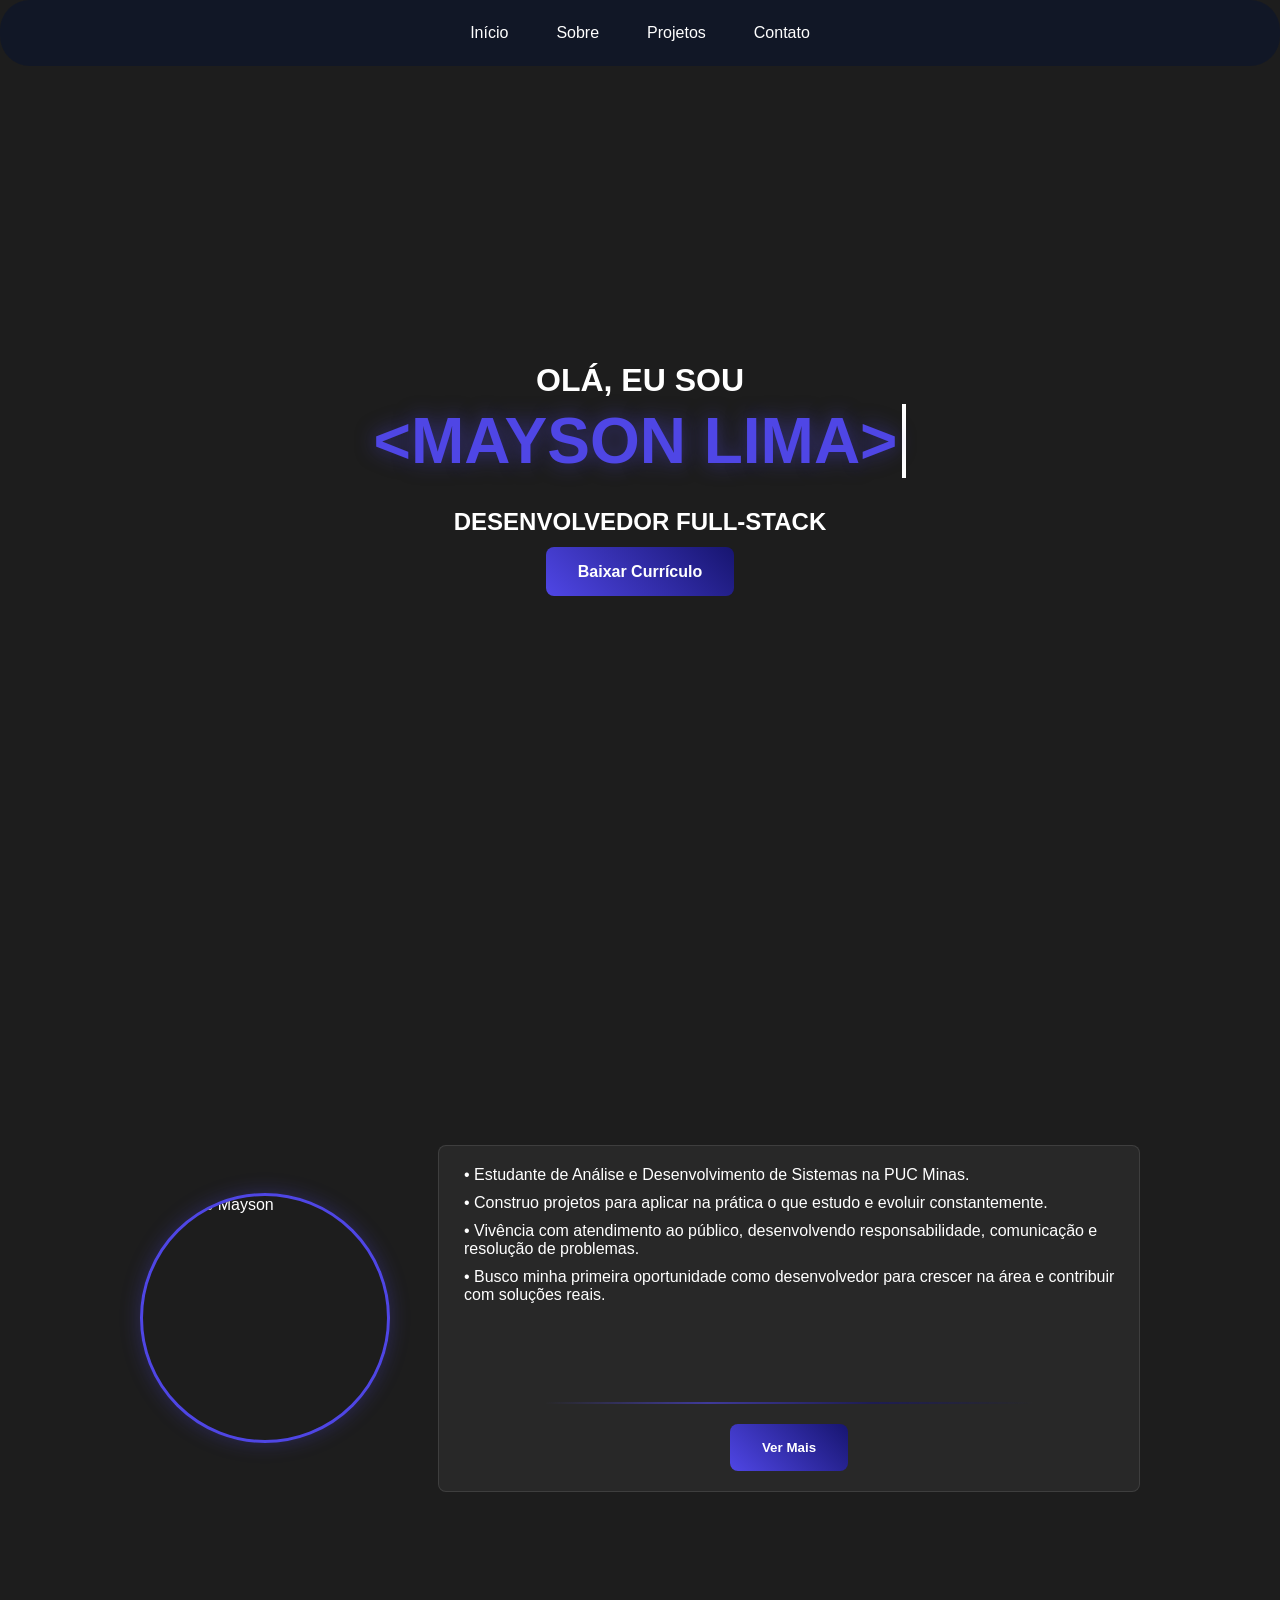
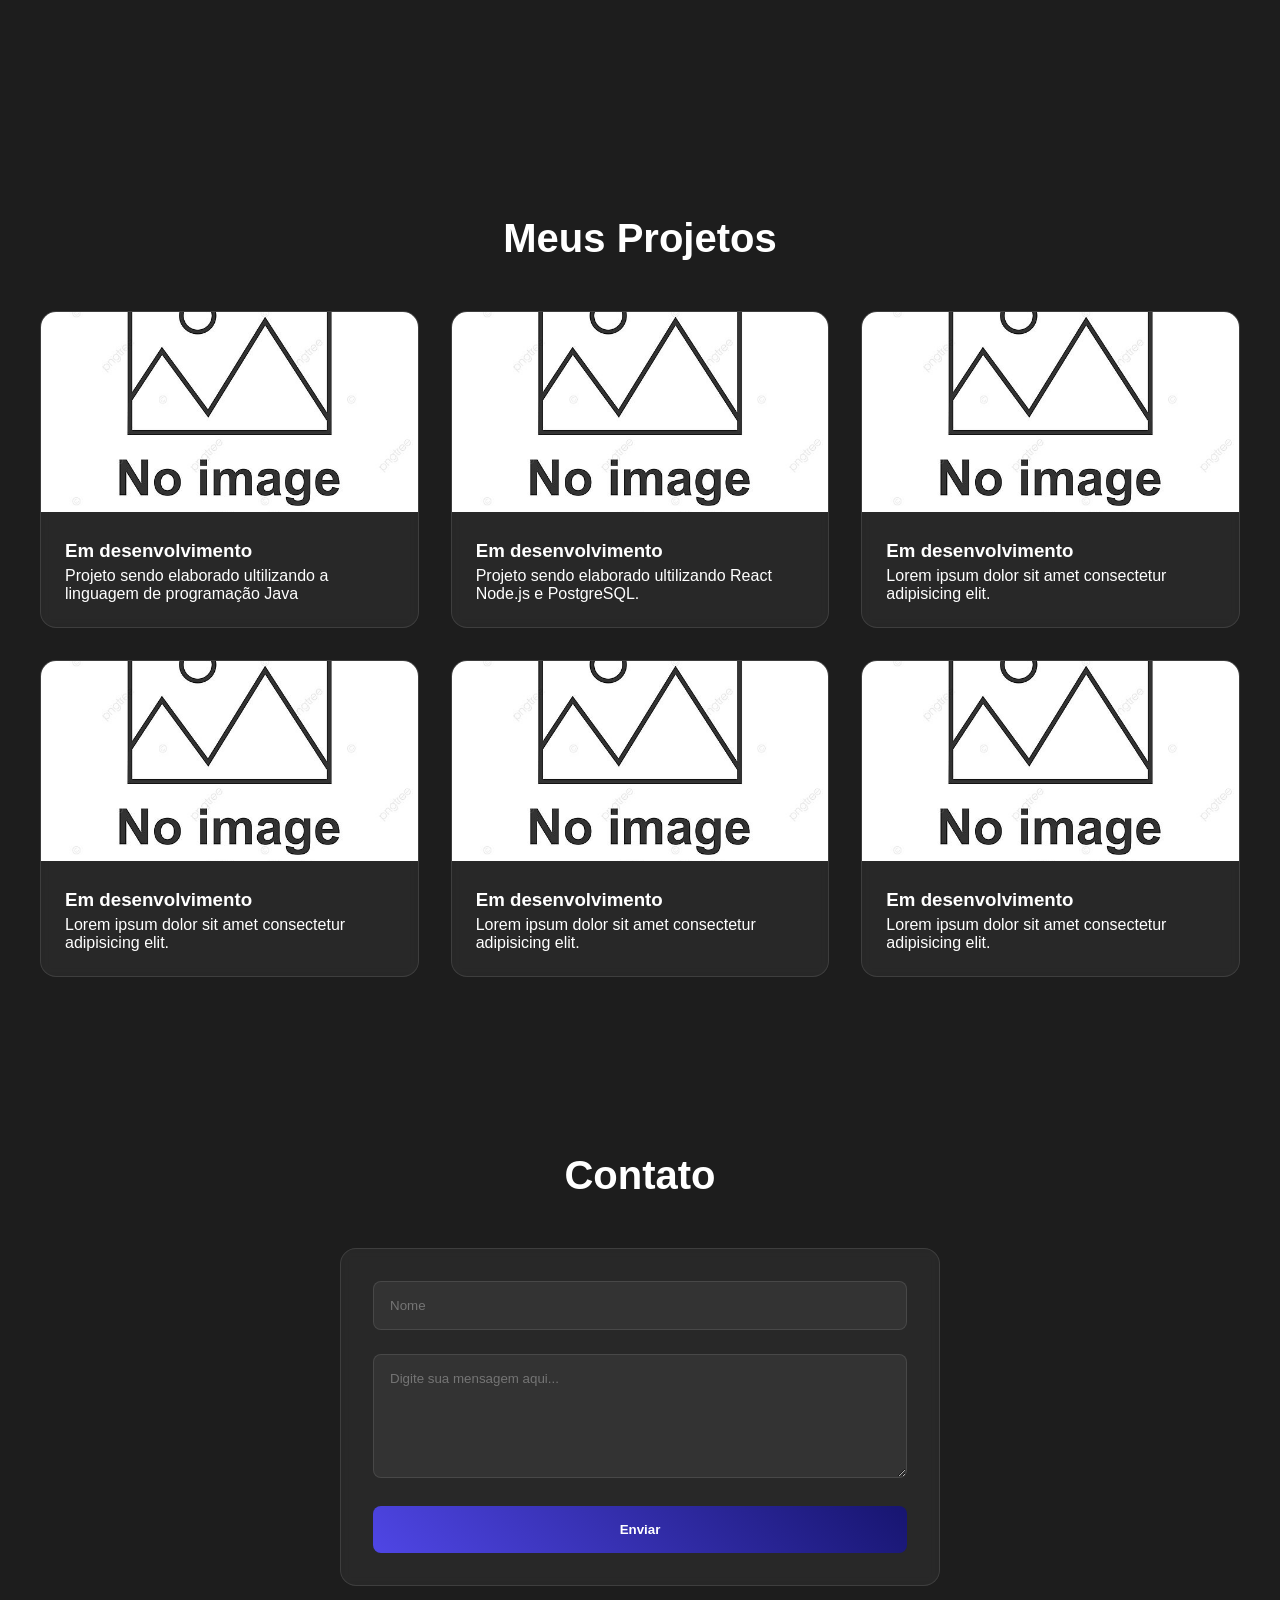
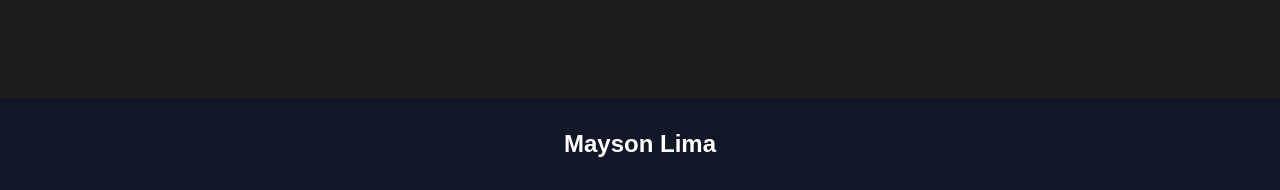
==== index.html @ 66cae641 "adicionadas particulas!" ====
<!DOCTYPE html>
<html lang="pt-br">

<head>
    <meta charset="UTF-8">
    <meta name="viewport" content="width=device-width, initial-scale=1.0">
    <title> Mayson Lima | Portifólio </title>
    <link rel="stylesheet" href="global_styles.css">
</head>

<body>
    <div class="particulas" id="particles-js"></div>
    <nav class="navegacao">
        <ul class="menu">
            <li><a href="#inicio" class="menu_link">Início</a></li>
            <li><a href="#sobre" class="menu_link">Sobre</a></li>
            <li><a href="#projetos" class="menu_link">Projetos</a></li>
            <li><a href="#contatos" class="menu_link">Contato</a></li>
        </ul>
    </nav>

    <main id="inicio" class="cabecalho">

        <div class="hero">

            <div class="hero-texto">
                <h1>
                    <span class="titulo_introducao">OLÁ, EU SOU</span><br>
                    <span class="nome_mayson"></span><br>
                    <span class="titulo_introducao_2">DESENVOLVEDOR FULL-STACK</span>
                </h1>
                <a href="arquivo/Mayson_Lima_dos_Santos_CV.pdf" download="Mayson_Lima_dos_Santos_CV.pdf"
                    class="botao_cv">Baixar Currículo</a>
            </div>

        </div>

    </main>


    <section id="sobre" class="sobre">


        <div class="sobre_container">

            <div class="sobre_imagem">
                <img src="img/199ae020-bb93-4b64-945f-cd9da8ce53f8.png" alt="Foto de Mayson" class="foto_sobre">
            </div>

            <div class="sobre_texto">
                <p class="sobre_paragrafo">

                    • Estudante de Análise e Desenvolvimento de Sistemas na PUC Minas.</p>
                <p class="sobre_paragrafo">

                    • Construo projetos para aplicar na prática o que estudo e evoluir constantemente.</p>
                <p class="sobre_paragrafo">

                    • Vivência com atendimento ao público, desenvolvendo responsabilidade, comunicação e resolução de
                    problemas.</p>
                <p class="sobre_paragrafo">

                    • Busco minha primeira oportunidade como desenvolvedor para crescer na área e contribuir com
                    soluções
                    reais.</p>
                    
                    <div>
                    </div>
                    
                    <div class="tech-container">
                        <div class="tech-track">
                            <span><i class="fa-brands fa-html5"></i></span>
                            <span><i class="fa-brands fa-css3-alt"></i></span>
            <span><i class="fa-brands fa-js"></i></span>
            <span><i class="fa-brands fa-react"></i></span>
            <span><i class="fa-brands fa-node-js"></i></span>
            <span><i class="fa-brands fa-java"></i></span>
            <span><i class="fa-brands fa-github"></i></span>
            <span><i class="fa-brands fa-postgresql"></i></span>
            <span><i class="fa-brands fa-aws"></i></span>
            
            <span><i class="fa-brands fa-html5"></i></span>
            <span><i class="fa-brands fa-css3-alt"></i></span>
            <span><i class="fa-brands fa-js"></i></span>
            <span><i class="fa-brands fa-react"></i></span>
            <span><i class="fa-brands fa-node-js"></i></span>
            <span><i class="fa-brands fa-java"></i></span>
            <span><i class="fa-brands fa-github"></i></span>
            <span><i class="fa-brands fa-postgresql"></i></span>
            <span><i class="fa-brands fa-aws"></i></span>
        </div>
        
    </div>
    <button class="ver_mais_botao">
    <a href="mais_sobre_mayson.html" class="ver_mais_link">Ver Mais</a>
    </button>
</div>


                
            
            </div>

    </section>


    <section id="projetos" class="projetos">
        <h2 class="projetos_titulo">Meus Projetos</h2>
        <div class="projetos_caixa">
            <div class="projetos_card">
                <img src="img/image.png" alt="Projeto 1" class="projetos_imagem">
                <div class="caixa_textos_projeto">
                    <h3 class="info_projetos">Em desenvolvimento</h3>
                    <p>Projeto sendo elaborado ultilizando a linguagem de programação Java</p>
                </div>
            </div>
            <div class="projetos_card">
                <img src="img/image.png" alt="Projeto 2" class="projetos_imagem">
                <div class="caixa_textos_projeto">
                    <h3 class="info_projetos">Em desenvolvimento</h3>
                    <p>Projeto sendo elaborado ultilizando React Node.js e PostgreSQL.</p>
                </div>
            </div>
            <div class="projetos_card">
                <img src="img/image.png" alt="Projeto 3" class="projetos_imagem">
                <div class="caixa_textos_projeto">
                    <h3 class="info_projetos">Em desenvolvimento</h3>
                    <p>Lorem ipsum dolor sit amet consectetur adipisicing elit.</p>
                </div>
            </div>
             <div class="projetos_card">
                <img src="img/image.png" alt="Projeto 3" class="projetos_imagem">
                <div class="caixa_textos_projeto">
                    <h3 class="info_projetos">Em desenvolvimento</h3>
                    <p>Lorem ipsum dolor sit amet consectetur adipisicing elit.</p>
                </div>
            </div>
             <div class="projetos_card">
                <img src="img/image.png" alt="Projeto 3" class="projetos_imagem">
                <div class="caixa_textos_projeto">
                    <h3 class="info_projetos">Em desenvolvimento</h3>
                    <p>Lorem ipsum dolor sit amet consectetur adipisicing elit.</p>
                </div>
            </div>
             <div class="projetos_card">
                <img src="img/image.png" alt="Projeto 3" class="projetos_imagem">
                <div class="caixa_textos_projeto">
                    <h3 class="info_projetos">Em desenvolvimento</h3>
                    <p>Lorem ipsum dolor sit amet consectetur adipisicing elit.</p>
                </div>
            </div>
        </div>
    </section>

    <section class="contatos" id="contatos">
        <h2 class="contatos_titulo">Contato</h2>
        <form class="formulario_contato" id="formulario" onsubmit="enviarWhats(event)">
            <div class="grupo_form">
                <input placeholder="Nome" class="campo_form" id="nome">
            </div>
            <div class="grupo_form">
                <textarea placeholder="Digite sua mensagem aqui..." rows="6" class="campo_form"
                    id="mensagem"></textarea>
            </div>
            <button type="submit" class="botao_form">Enviar</button>

        </form>

    </section>

    <footer>
        <div>
            <a href="https://www.linkedin.com/in/maysonlima/" target="_blank" class="img_contato"><i
                    class="fa-brands fa-square-linkedin fa-2x"></i></a>
            <a href="https://github.com/MaysonLima" target="_blank" class="img_contato"><i
                    class="fa-brands fa-square-github fa-2x"></i></a>
        </div>
        <h2>Mayson Lima</h2>
    </footer>

    <script src="global_script.js"></script>
    <script src="https://kit.fontawesome.com/f692f130e5.js" crossorigin="anonymous"></script>
    <script src="https://cdn.jsdelivr.net/npm/tsparticles@2/tsparticles.bundle.min.js"></script>
</body>

</html>
---- global_styles.css ----
*{
    margin: 0;
    padding: 0;
    box-sizing: border-box;
    font-family: 'Segoe UI', Tahoma, Geneva, Verdana, sans-serif;
}

html{
    scroll-behavior: smooth;
}

:root{
    --primary: #4f46e5;
    --secondary: #171570;
    --dark: #1d1d1d;
    --darker: #131313;
    --light: #fff;
    --glass: rgba(255, 255, 255, 0.1);
}

body{
    background: var(--dark);
    color: var(--light);
     overflow-x: hidden;
}

.particulas{
    position: fixed;
    top: 0;
    left: 0;
    width: 100%;
    height: 100%;
    z-index: -1;
}


.navegacao{
    position: fixed;
    top: 0;
    background: rgba(15, 23,42, 0.8);
    width: 100%;
    z-index: 100;
    padding: 1.5rem;
    border-radius: 30px;
}

.menu{
    display: flex;
    list-style: none;
    gap: 3rem;
    justify-content: center;
}

.menu_link{
    text-decoration: none;
    color: var(--light);
    font-weight: 500;
    position: relative;
    padding: 0.5rem 0;
}

.menu_link::after{
    content: '' ;
    height: 2px;
    width: 0;
    position: absolute;
    bottom: 0;
    left: 0;
    background: linear-gradient(45deg, var(--primary), var(--secondary));
    transition: width 0.5s ease;
}

.menu_link:hover::after{
    width: 100%;
}

.cabecalho{
    min-height: 100vh;
    display: flex;
    justify-content: center;
    align-items: center;
    text-align: center;
    padding: 2rem;
}


.nome_mayson{
    border-right: 4px solid var(--light);
    padding-right: 5px;
    white-space: nowrap;
    display: inline-block;
    min-width: 200px;
    font-size: 4rem;
    color: var(--primary);
    text-shadow: 0 0 20px rgba(79, 70, 229, 0.5);
    animation: piscar 1s infinite;
    
}

.titulo_introducao{
    font-size: 2rem;
    color: var(--light);
}

.titulo_introducao_2{
    font-size: 1.5rem;
    color: var(--light);
    white-space: nowrap;
}

h1{
    font-size: 3.5rem;
    font-weight: bold;
    color: var(--light);
    margin: 20px;
}

.sobre{
    min-height: calc(100vh - 80px);
    display: flex;
    align-items: center;
    padding: 6rem 1rem;
    padding-top: 7rem;
}



.sobre_container{
    display: flex;
    align-items: center;
    justify-content: center;
    gap: 3rem;
    max-width: 1000px;
    margin: 0 auto;
    width: 100%;
}


.sobre_imagem{
    flex: 1;
    display: flex;
    justify-content: center;
}

.foto_sobre{
    width: 250px;
    height: 250px;
    border-radius: 50%;
    border: 3px solid var(--primary);
    box-shadow: 0 0 20px rgba(79, 70, 229, 0.3);
}

.sobre_paragrafo{
    padding-left: 25px;
    gap: 2rem;

}

.sobre_texto{
    display: flex;
    flex-direction: column;
    gap: 10px;
    background: rgba(255, 255, 255, 0.05);
    border-radius: 8px;
    color: var(--light);
    border: 1px solid var(--glass);
    outline: none;
    padding-top: 20px;
    padding-bottom: 10px;
   
}

.ver_mais{
    text-decoration: none;
}

.ver_mais_botao{
    background: linear-gradient(45deg, var(--primary), var(--secondary));
    color: var(--light);
    padding: 1rem 2rem;
    border: none;
    border-radius: 8px;
    cursor: pointer;
    font-weight: bold;
    display: block;
    margin: 2rem auto 0;
    transition: all 0.5s ease;
    margin-bottom: 10px;
    margin-top: 10px;
}

.ver_mais_botao:hover{
    transform: translateY(-4px);
    box-shadow: 0 5px 15px rgba(79, 70, 229, 0.4);
}

.botao_cv{
    background: linear-gradient(45deg, var(--primary), var(--secondary));
    color: var(--light);
    padding: 1rem 2rem;
    border: none;
    border-radius: 8px;
    cursor: pointer;
    font-weight: bold;
    text-decoration: none;
    transition: all 0.5s ease;
    text-decoration: none;
    color: white;
}

.botao_cv:hover{
    transform: translateY(-4px);
    box-shadow: 0 5px 15px rgba(79, 70, 229, 0.4);
}

.ver_mais_link{
    text-decoration: none;
    color: var(--light);
}

.projetos{
    padding: 6rem 2rem;

}

.projetos_caixa{
    display: grid;
    grid-template-columns: repeat(auto-fit, minmax(300px, 1fr));
    gap: 2rem;
    max-width: 1200px;
    margin: 0 auto;
}

.projetos_card{
    background: rgba(255, 255, 255, 0.05) ;
    border-radius: 16px;
    backdrop-filter: blur(5px);
    border: 1px solid var(--glass);
    overflow: hidden;
}

.projetos_titulo{
    text-align: center;
    font-size: 2.5rem;
    margin-bottom: 50px;

}

.projetos_card:hover{
    box-shadow: 0 10px 20px rgba(79, 70, 229, 0.2);
    transform: translateY(-10px ) scale(1.03);
    transition: all 0.5s ease;
    cursor: pointer;
}

.projetos_imagem{
    height: 200px;
    width: 100%;
    object-fit: cover;

}

.info_projetos{
    margin-bottom: 5px;

}

.paragrafo_projetos{
    color: rgba(226, 232, 240, 0.8) ;
    line-height: 1.25;

}

.caixa_textos_projeto{
    padding: 1.5rem;
}

.contatos{
    padding: 5rem 2rem;
}

.contatos_titulo{
    text-align: center;
    font-size: 2.5rem;
    margin-bottom: 50px;

}

.formulario_contato{
    max-width: 600px;
    margin: 0 auto;
    background: rgba(255, 255, 255, 0.05);
    backdrop-filter: blur(5px);
    padding: 2rem;
    border: 1px solid var(--glass);
    border-radius: 16px;
}

.grupo_form{
    margin-bottom: 1.5rem;

}

.campo_form{
    width: 100%;
    padding: 1rem;
    background: rgba(255, 255, 255, 0.05);
    border-radius: 8px;
    color: var(--light);
    border: 1px solid var(--glass);
    outline: none;
}

.campo_form:focus{
    border-color: var(--primary);
    box-shadow: 0 0 10px rgba(79, 70, 229, 0.3);
}

.botao_form{
    background: linear-gradient(45deg, var(--primary), var(--secondary));
    color: var(--light);
    padding: 1rem 2rem;
    border: none;
    border-radius: 8px;
    cursor: pointer;
    font-weight: bold;
    width: 100%;
    transition: all 0.5s ease;
}

.botao_form:hover{
    transform: translateY(-4px);
    box-shadow: 0 5px 15px rgba(79, 70, 229, 0.4);
}


@keyframes flutuar{
    0%, 100%{
        transform: translateY(0);
    }

    50%{
        transform: translateY(-20px);
    }
}


@keyframes escrever{
    from {
        width: 0;
    }
    to {
        width: 100%;
    }
}

@keyframes piscar{
    50%{
        border-right-color: transparent;
    }
}


footer{
    background: rgba(15, 23,42, 0.8);
    padding: 2rem;
    text-align: center;
    margin-top: 2rem;
}

.img_contato{
    text-decoration: none;
    color: white;
}


@keyframes scroll{
    from{
        transform: translateX(0);
    }
    to{
        transform: translateX(-50%);
    }
}

.tech-track span:hover{
    border-color: var(--primary);
    box-shadow: 0 0 10px rgba(79,70,229,0.5);
}

/* ===== MOBILE ===== */
@media (max-width: 748px){

    .navegacao{
        padding: 1rem;
    }

    .menu{
        gap: 1.5rem;
        flex-wrap: wrap;
    }

    h1{
        font-size: 2.2rem;
    }

    .titulo_introducao{
        font-size: 1.3rem;
    }

    .titulo_introducao_2{
        font-size: 1rem;
        white-space: normal;
    }

    .nome_mayson{
        font-size: 2.5rem;
        min-width: auto;
    }

    .cabecalho{
        padding: 1.5rem;
    }

    .sobre{
        align-items: flex-start;
        padding: 5rem 1rem;
        padding-top: 6rem;
    }

    .sobre_container{
        flex-direction: column;
        text-align: center;
        gap: 2rem;
    }

    .foto_sobre{

    width: clamp(150px, 250px);
    aspect-ratio: 1 / 1;
    object-fit: cover;
    border-radius: 50%;
    }

    .sobre_texto{
    width: 100%;
    max-width: 100%;
    overflow: visible;
    padding: 1rem;
    text-align: left;
}
    .sobre_paragrafo{
        padding-left: 0;
    }

    .projetos{
        padding: 3rem 1rem;
    }

    .projetos_caixa{
        grid-template-columns: 1fr;
    }

    .formulario_contato{
        padding: 1.5rem;
    }

    .tech-container{
        width: 100%;
        max-width: 100%;
        overflow: hidden;
        display: block;
        margin: 1.5rem auto 0;
        padding: 0 10px;
    }

    .tech-container::after{
        width: 60%;
        display: block;
        height: 1.5px;
        margin: 8px auto 0;
        background: linear-gradient(90deg, transparent, var(--primary), transparent);
        opacity: 0.4;
        margin: 12px auto 0;
    }

    .tech-track{
        gap: 1.2rem;
        flex-wrap: nowrap;
    }
    
    .tech-track span{
        font-size: 1.6rem;
    }


}

/* ===== TABLET ===== */
@media (min-width: 769px) and (max-width: 1024px){

    .menu{
        gap: 2rem;
    }

    h1{
        font-size: 2.8rem;
    }

    .nome_mayson{
        font-size: 3rem;
    }

    .sobre_container{
        gap: 2rem;
        padding: 0 1rem;
    }

    .foto_sobre{
        width: 220px;
        height: 220px;
    }

    .projetos_caixa{
        grid-template-columns: repeat(2, 1fr);
    }

    .tech-container{
        max-width: 450px;
    }

    .tech-track{
        gap: 1.5rem;
    }

    .tech-track span{
        font-size: 2.2rem;
    }
}

/* ===== TELAS GRANDES / TV ===== */
@media (min-width: 1400px){

    .cabecalho{
        max-width: 1400px;
        margin: 0 auto;
    }

    .sobre_container{
        max-width: 1200px;
    }

    .projetos_caixa{
        max-width: 1400px;
        grid-template-columns: repeat(3, 1fr);
    }

    h1{
        font-size: 4rem;
    }

    .nome_mayson{
        font-size: 4.5rem;
    }
}

.tech{
    padding: 3rem 1rem;
    text-align: center;
}

.tech-container{
    overflow: hidden;
    max-width: 650px;
     margin: 1rem auto 0;
    margin-top: auto;
}

.tech-container::after{
    content: "";
    display: block;
    width: 75%;
    height: 2px;
    margin: 12px auto 0;
    background: linear-gradient(95deg, transparent, var(--primary), var(--secondary), transparent);
    border-radius: 15px;
    opacity: 0.6;
}

.tech-label{
    font-size: 0.9rem;
    color: rgba(255,255,255,0.6);
    margin-top: 1rem;
    margin-bottom: 0.5rem;
}

.tech-track{
    display: flex;
    gap: 2rem;
    white-space: nowrap;
    padding: 1.5rem;
    will-change: transform;
    transform: translate3d(0, 0, 0);
}



.tech-track span{
    font-size: 2.5rem;
    color: var(--light);
    border: 1px solid transparent;
    padding: 0.5rem;
    border-radius: 8px;
    transition: 0.3s;
}

.tech-track span:hover{
    color: var(--primary);
    transform: scale(1.2);
}
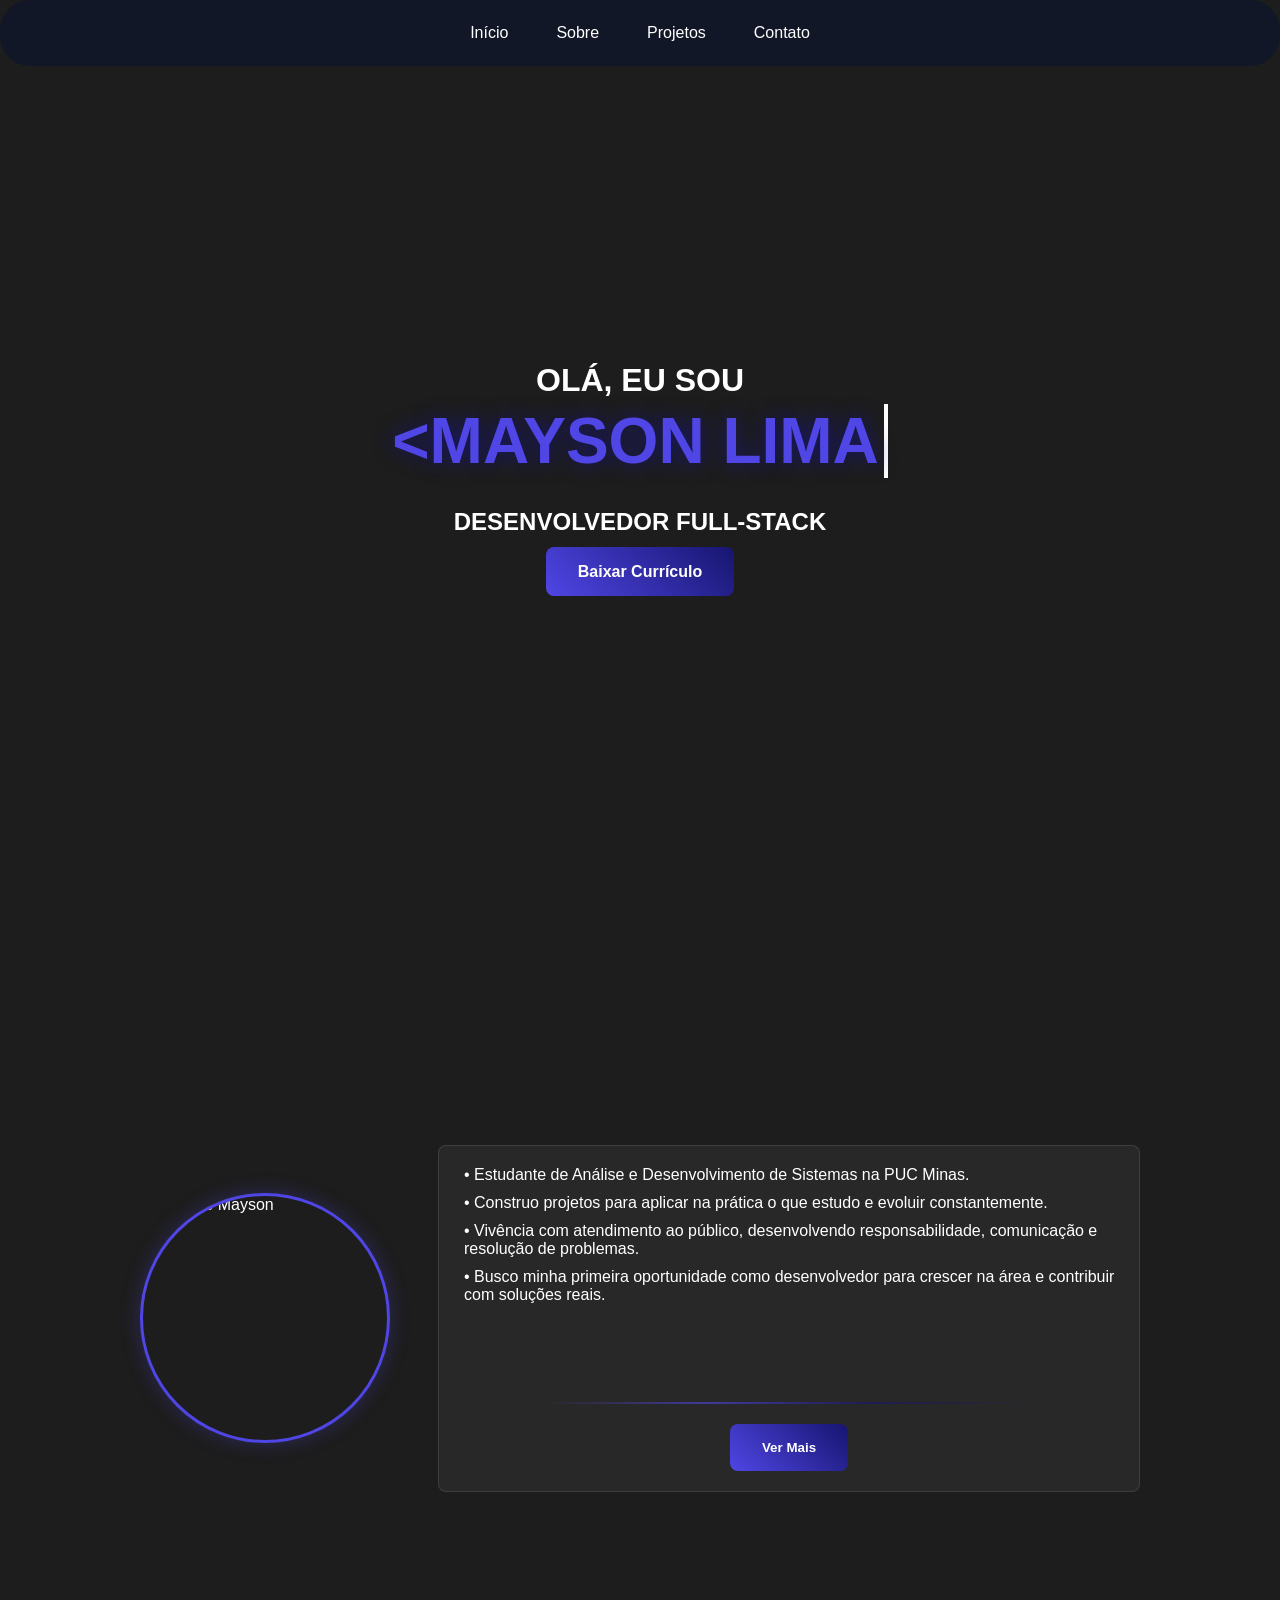
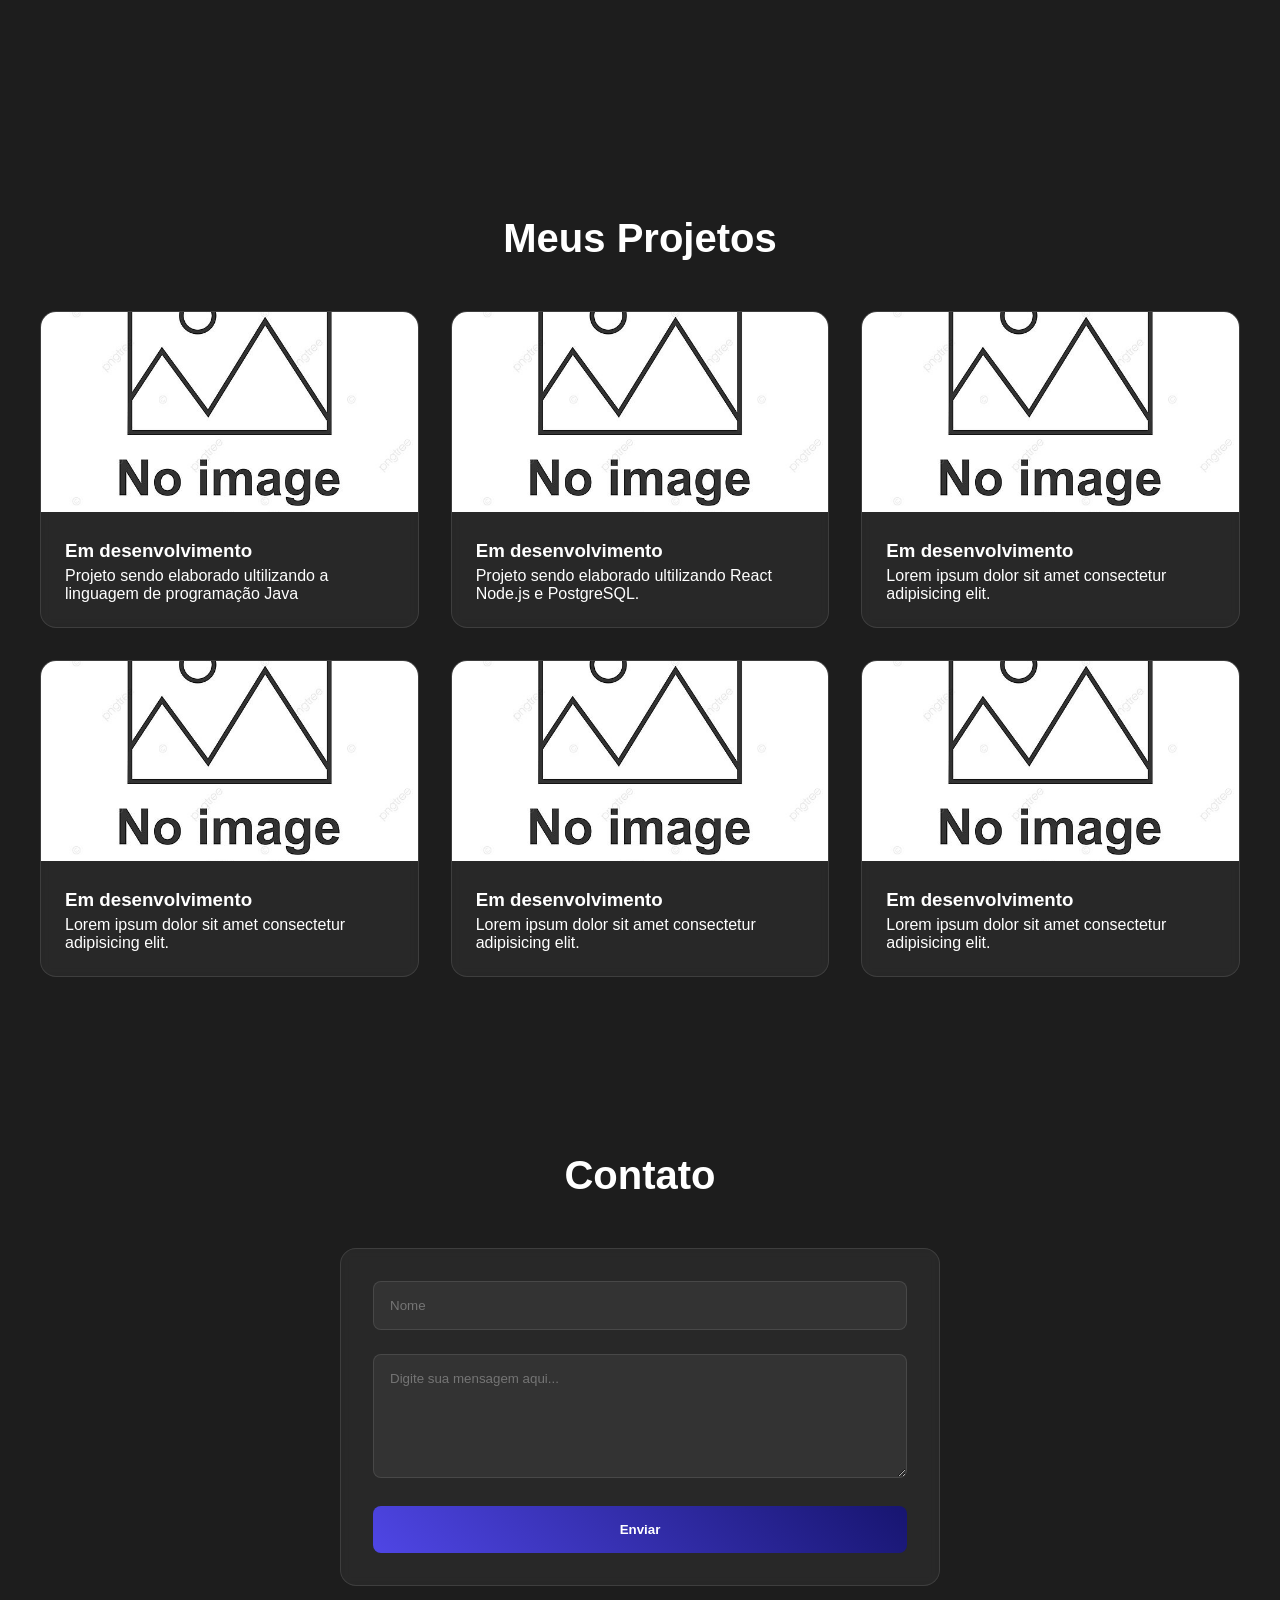
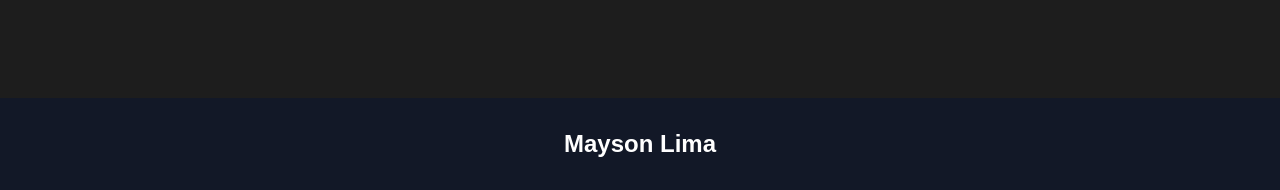
==== commit f81403de: "removido canvas temporariamente" ====
--- a/index.html
+++ b/index.html
@@ -9,7 +9,8 @@
 </head>
 
 <body>
-    <div class="particulas" id="particles-js"></div>
+
+
     <nav class="navegacao">
         <ul class="menu">
             <li><a href="#inicio" class="menu_link">Início</a></li>
@@ -178,9 +179,8 @@
         <h2>Mayson Lima</h2>
     </footer>
 
-    <script src="global_script.js"></script>
+    <script src="global_script.js" defer></script>
     <script src="https://kit.fontawesome.com/f692f130e5.js" crossorigin="anonymous"></script>
-    <script src="https://cdn.jsdelivr.net/npm/tsparticles@2/tsparticles.bundle.min.js"></script>
 </body>
 
 </html>
--- a/global_styles.css
+++ b/global_styles.css
@@ -24,14 +24,7 @@
      overflow-x: hidden;
 }
 
-.particulas{
-    position: fixed;
-    top: 0;
-    left: 0;
-    width: 100%;
-    height: 100%;
-    z-index: -1;
-}
+
 
 
 .navegacao{
@@ -92,7 +85,7 @@
     min-width: 200px;
     font-size: 4rem;
     color: var(--primary);
-    text-shadow: 0 0 20px rgba(79, 70, 229, 0.5);
+    text-shadow: 0 0 20px var(--secondary);
     animation: piscar 1s infinite;
     
 }
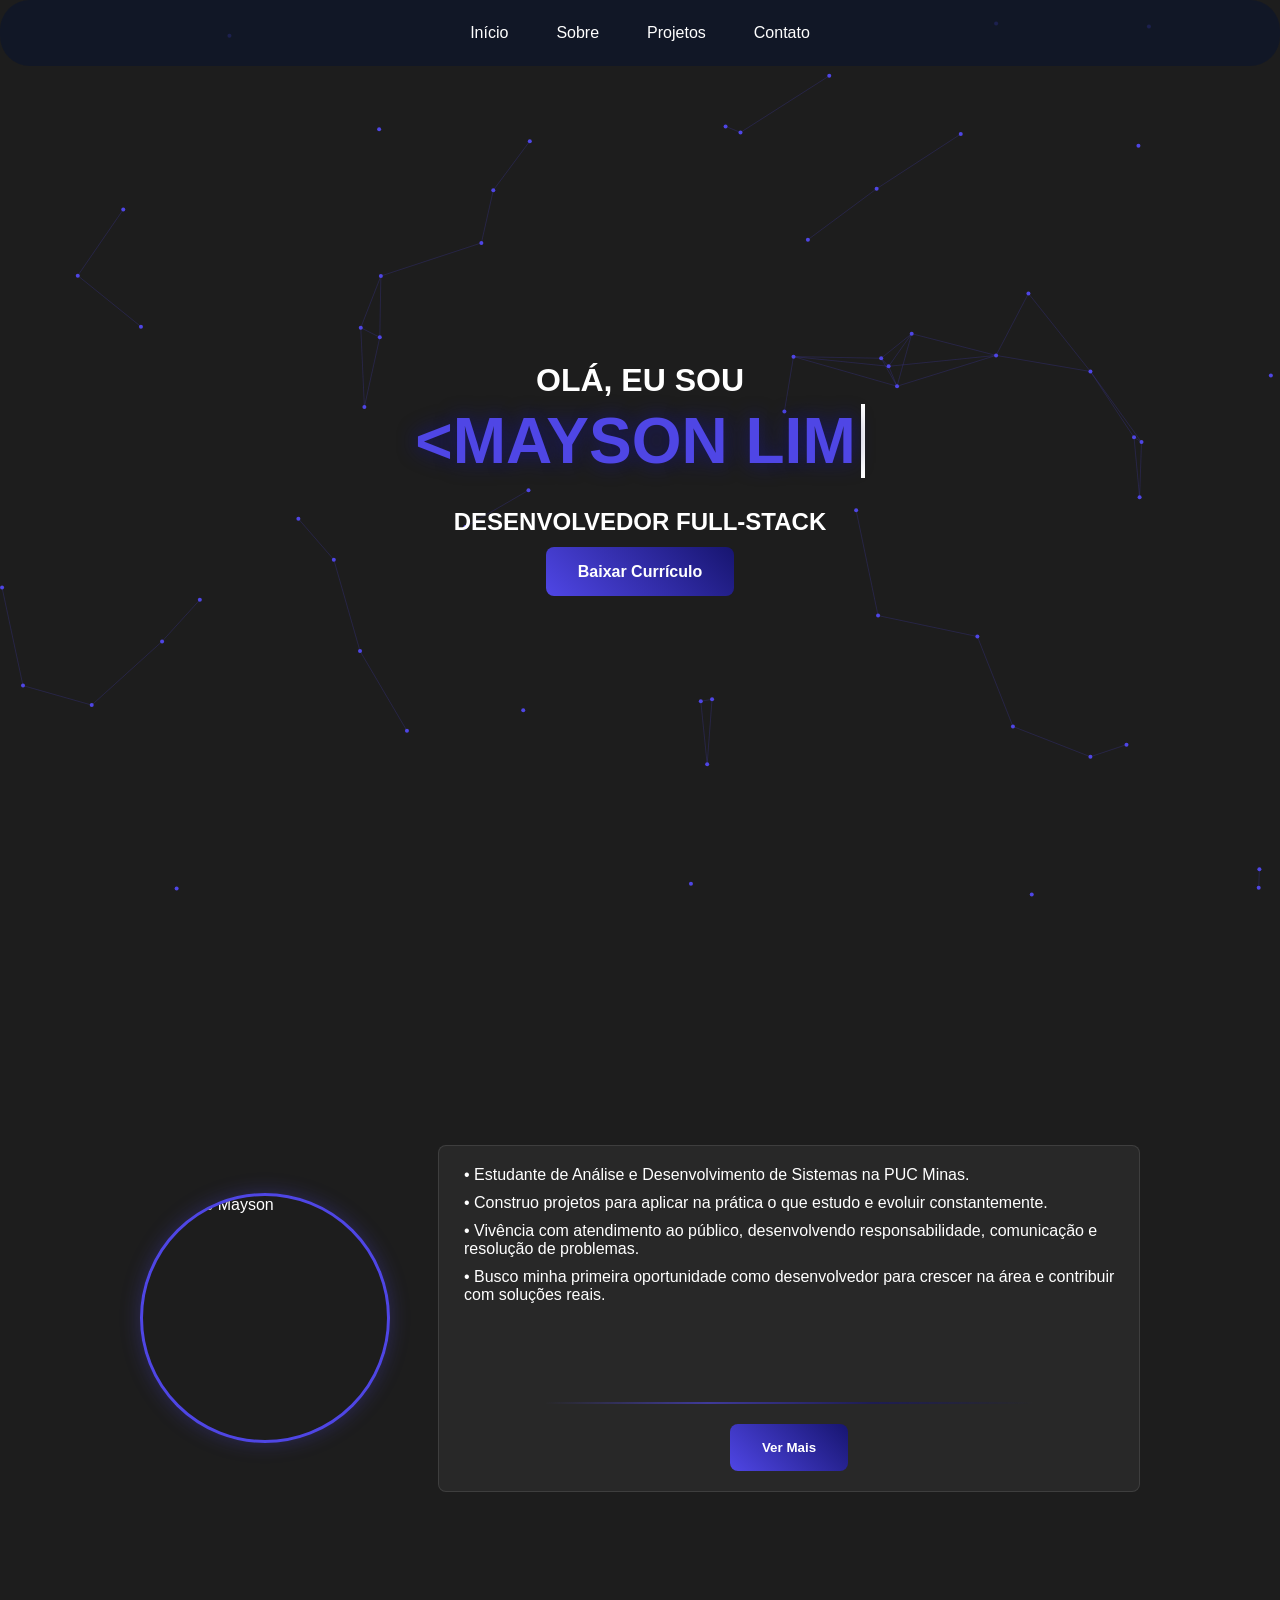
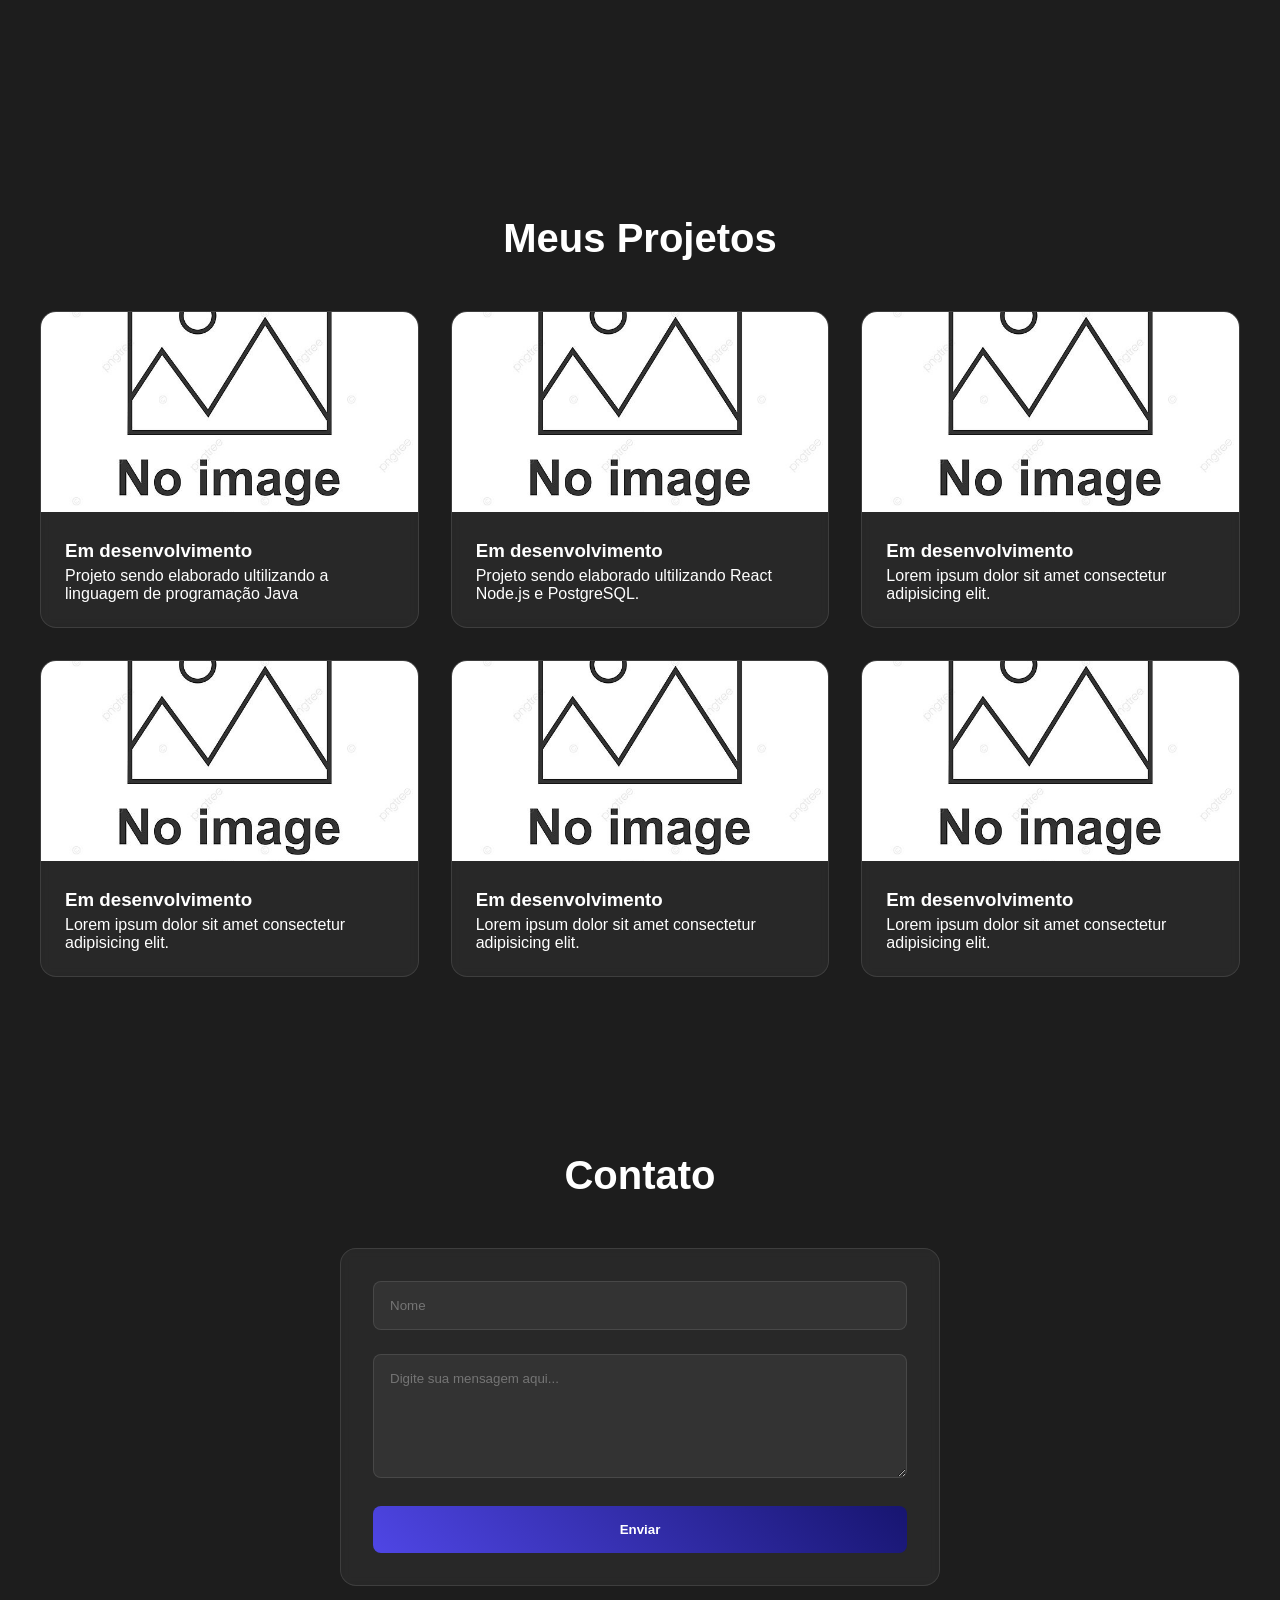
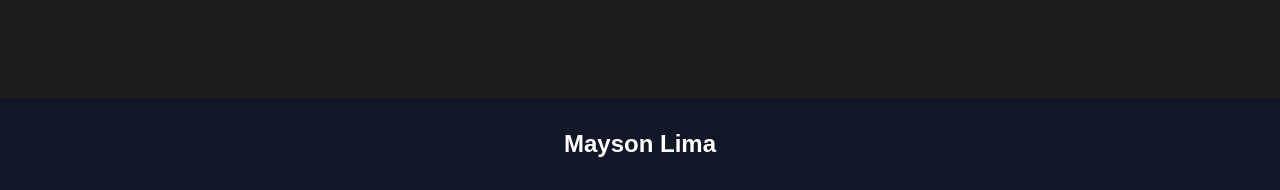
==== commit 97896d69: "adicionado canvas novamente" ====
--- a/index.html
+++ b/index.html
@@ -10,6 +10,7 @@
 
 <body>
 
+   <canvas id="particles"></canvas>
 
     <nav class="navegacao">
         <ul class="menu">
--- a/global_styles.css
+++ b/global_styles.css
@@ -24,7 +24,15 @@
      overflow-x: hidden;
 }
 
-
+#particles {
+    position: fixed;    
+    top: 0;
+    left: 0;
+    width: 100vw;
+    height: 100vh;
+    z-index: -1;         
+    pointer-events: none; 
+}
 
 
 .navegacao{
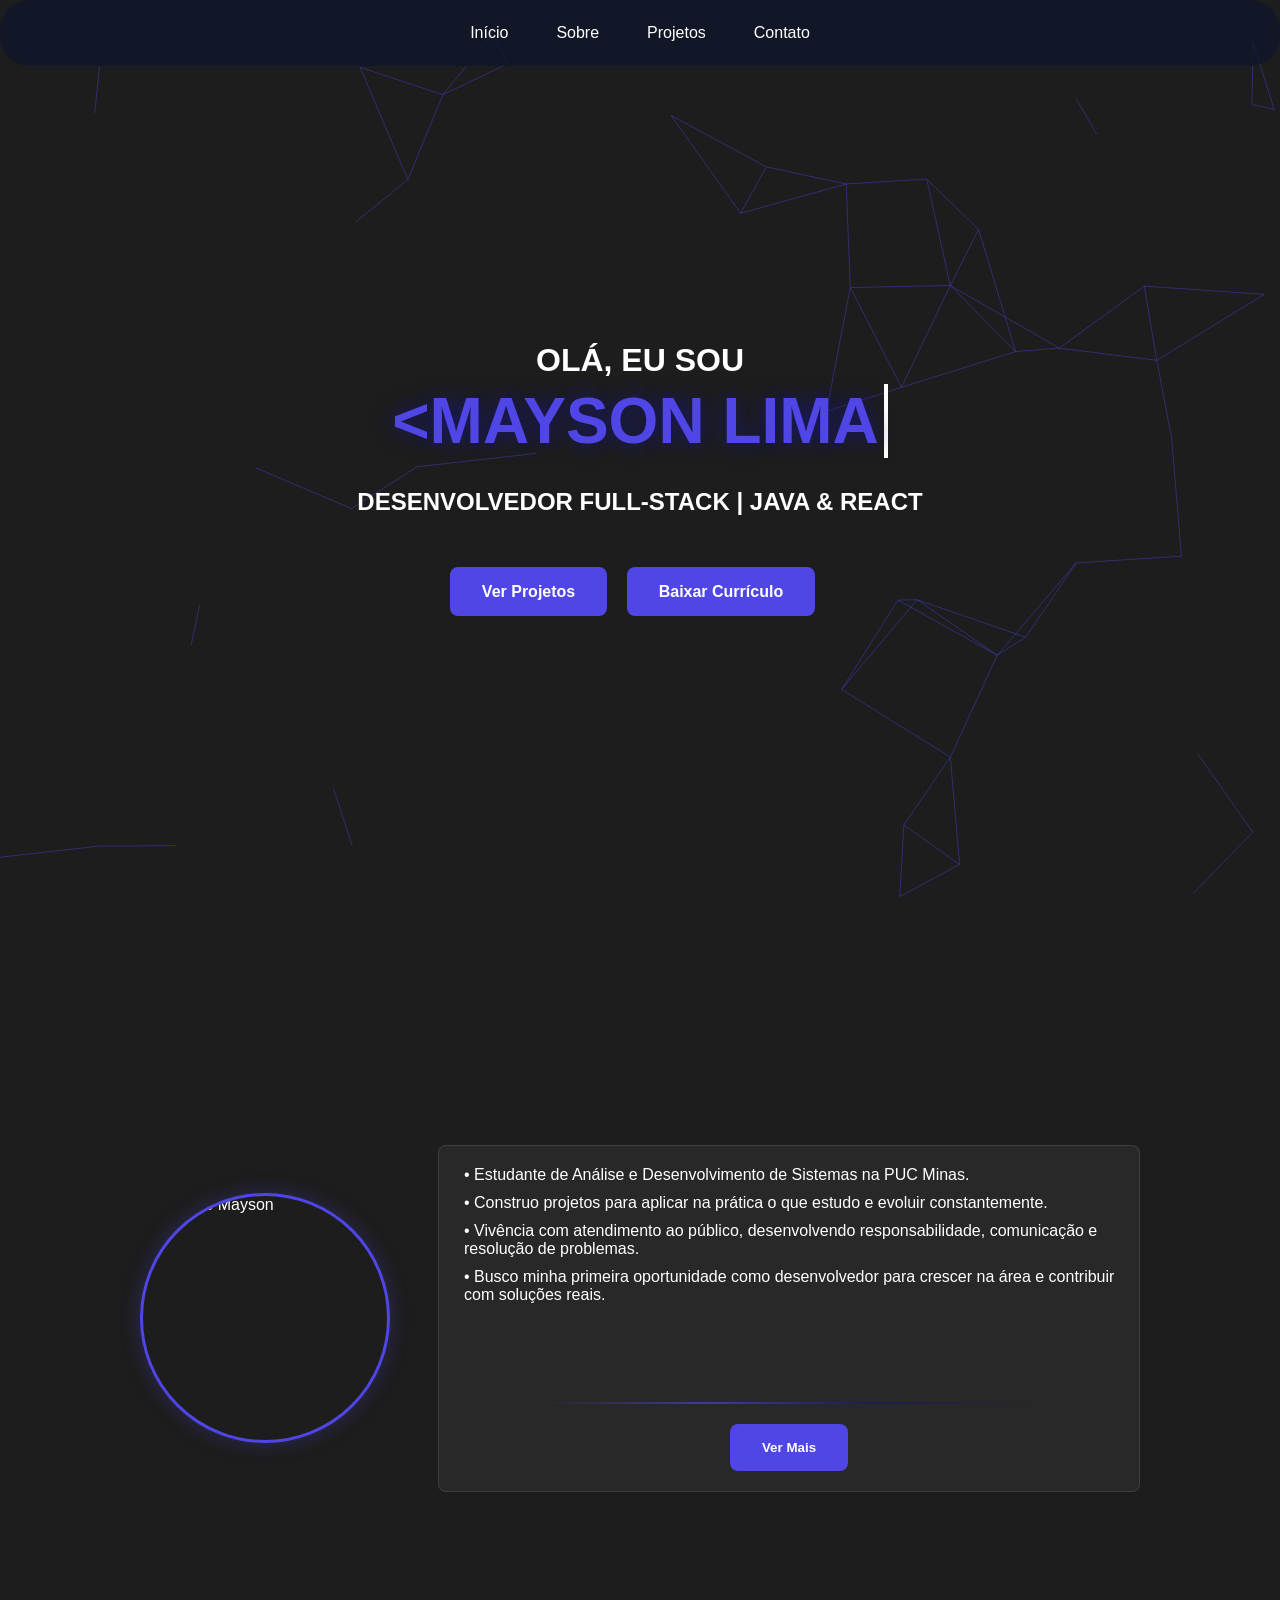
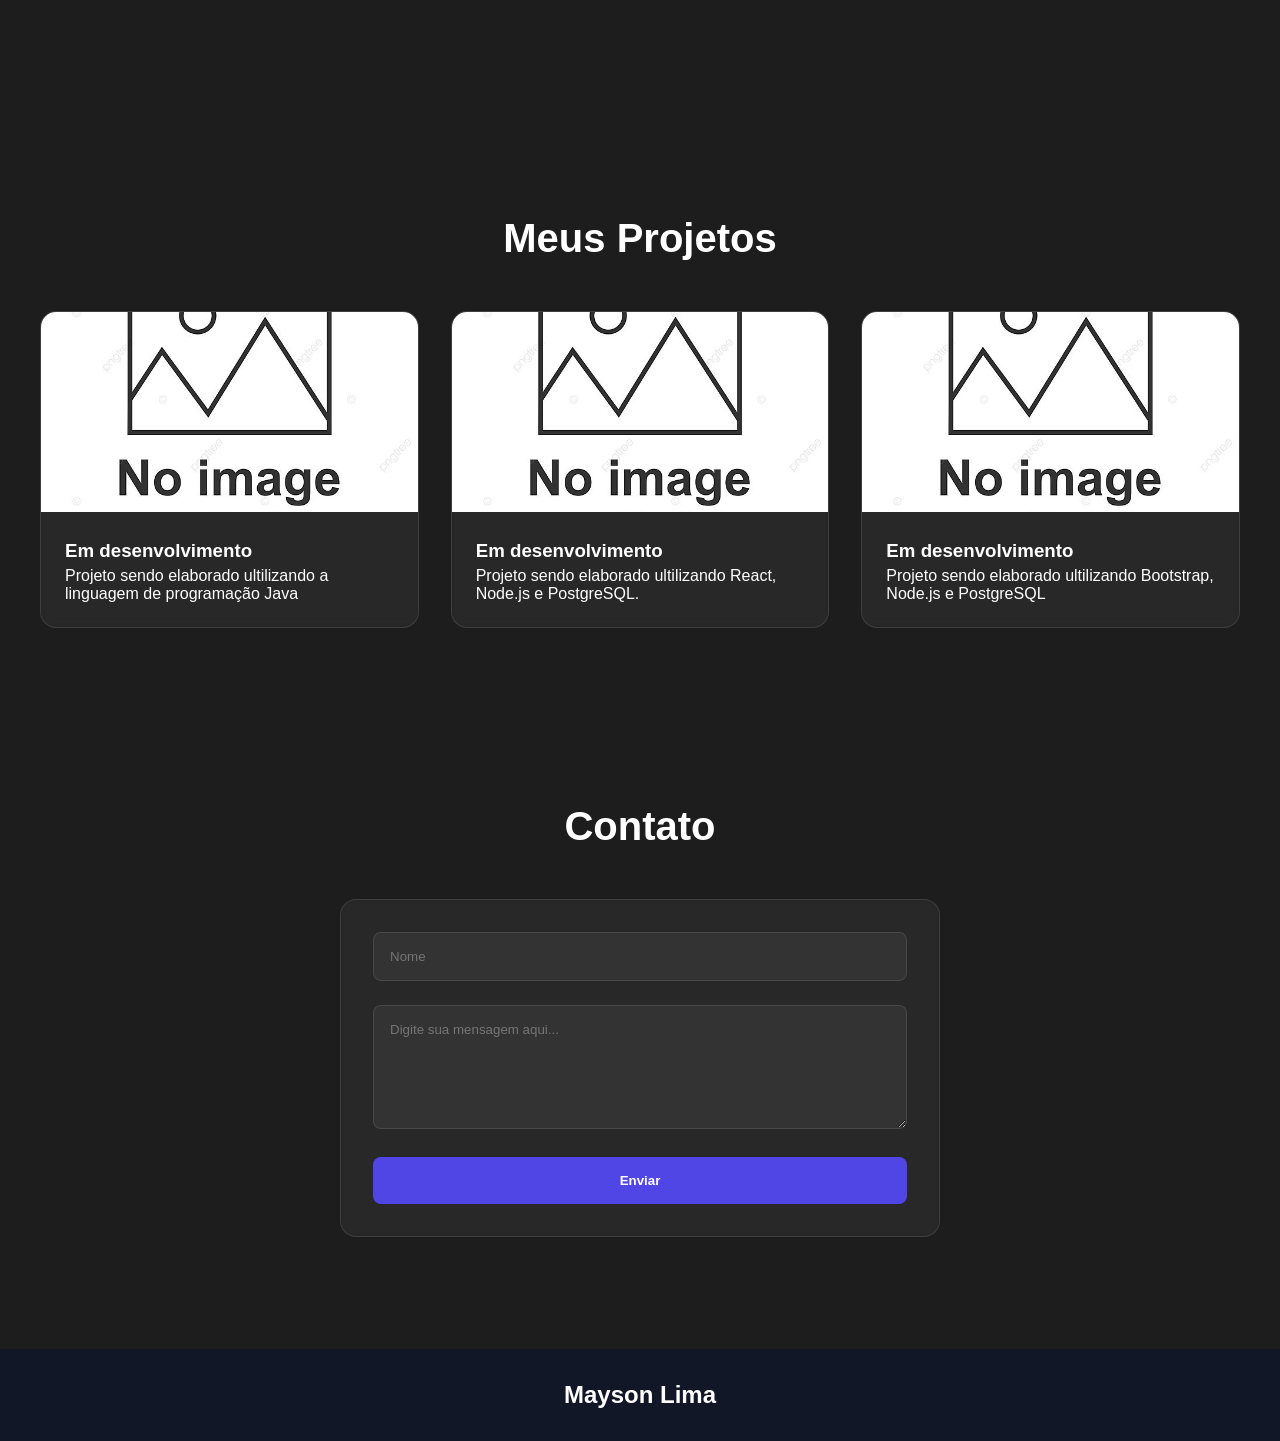
==== commit f5c84971: "adicionado botão projetos" ====
--- a/index.html
+++ b/index.html
@@ -26,11 +26,13 @@
         <div class="hero">
 
             <div class="hero-texto">
-                <h1>
+                <h1 class="introducao_hero">
                     <span class="titulo_introducao">OLÁ, EU SOU</span><br>
                     <span class="nome_mayson"></span><br>
-                    <span class="titulo_introducao_2">DESENVOLVEDOR FULL-STACK</span>
+                    <span class="titulo_introducao_2">DESENVOLVEDOR FULL-STACK | JAVA & REACT</span>
                 </h1>
+                <a href="#projetos" 
+                class="botao_cv">Ver Projetos</a>
                 <a href="arquivo/Mayson_Lima_dos_Santos_CV.pdf" download="Mayson_Lima_dos_Santos_CV.pdf"
                     class="botao_cv">Baixar Currículo</a>
             </div>
@@ -120,37 +122,17 @@
                 <img src="img/image.png" alt="Projeto 2" class="projetos_imagem">
                 <div class="caixa_textos_projeto">
                     <h3 class="info_projetos">Em desenvolvimento</h3>
-                    <p>Projeto sendo elaborado ultilizando React Node.js e PostgreSQL.</p>
+                    <p>Projeto sendo elaborado ultilizando React, Node.js e PostgreSQL.</p>
                 </div>
             </div>
             <div class="projetos_card">
                 <img src="img/image.png" alt="Projeto 3" class="projetos_imagem">
                 <div class="caixa_textos_projeto">
                     <h3 class="info_projetos">Em desenvolvimento</h3>
-                    <p>Lorem ipsum dolor sit amet consectetur adipisicing elit.</p>
+                    <p>Projeto sendo elaborado ultilizando Bootstrap, Node.js e PostgreSQL</p>
                 </div>
             </div>
-             <div class="projetos_card">
-                <img src="img/image.png" alt="Projeto 3" class="projetos_imagem">
-                <div class="caixa_textos_projeto">
-                    <h3 class="info_projetos">Em desenvolvimento</h3>
-                    <p>Lorem ipsum dolor sit amet consectetur adipisicing elit.</p>
-                </div>
-            </div>
-             <div class="projetos_card">
-                <img src="img/image.png" alt="Projeto 3" class="projetos_imagem">
-                <div class="caixa_textos_projeto">
-                    <h3 class="info_projetos">Em desenvolvimento</h3>
-                    <p>Lorem ipsum dolor sit amet consectetur adipisicing elit.</p>
-                </div>
-            </div>
-             <div class="projetos_card">
-                <img src="img/image.png" alt="Projeto 3" class="projetos_imagem">
-                <div class="caixa_textos_projeto">
-                    <h3 class="info_projetos">Em desenvolvimento</h3>
-                    <p>Lorem ipsum dolor sit amet consectetur adipisicing elit.</p>
-                </div>
-            </div>
+             
         </div>
     </section>
 
--- a/global_styles.css
+++ b/global_styles.css
@@ -25,13 +25,13 @@
 }
 
 #particles {
-    position: fixed;    
+    position: fixed;
     top: 0;
     left: 0;
     width: 100vw;
     height: 100vh;
-    z-index: -1;         
-    pointer-events: none; 
+    z-index: -1;
+    pointer-events: none;
 }
 
 
@@ -176,7 +176,7 @@
 }
 
 .ver_mais_botao{
-    background: linear-gradient(45deg, var(--primary), var(--secondary));
+    background: var(--primary);
     color: var(--light);
     padding: 1rem 2rem;
     border: none;
@@ -196,7 +196,7 @@
 }
 
 .botao_cv{
-    background: linear-gradient(45deg, var(--primary), var(--secondary));
+    background: var(--primary);
     color: var(--light);
     padding: 1rem 2rem;
     border: none;
@@ -207,6 +207,7 @@
     transition: all 0.5s ease;
     text-decoration: none;
     color: white;
+    margin-right: 15px;
 }
 
 .botao_cv:hover{
@@ -318,7 +319,7 @@
 }
 
 .botao_form{
-    background: linear-gradient(45deg, var(--primary), var(--secondary));
+    background: var(--primary);
     color: var(--light);
     padding: 1rem 2rem;
     border: none;
@@ -372,6 +373,16 @@
 .img_contato{
     text-decoration: none;
     color: white;
+}
+
+.img_contato:hover{
+    color: var(--primary);
+    transform: translateY(-4px);
+    
+}
+
+.introducao_hero{
+    padding-bottom: 40px;
 }
 
 
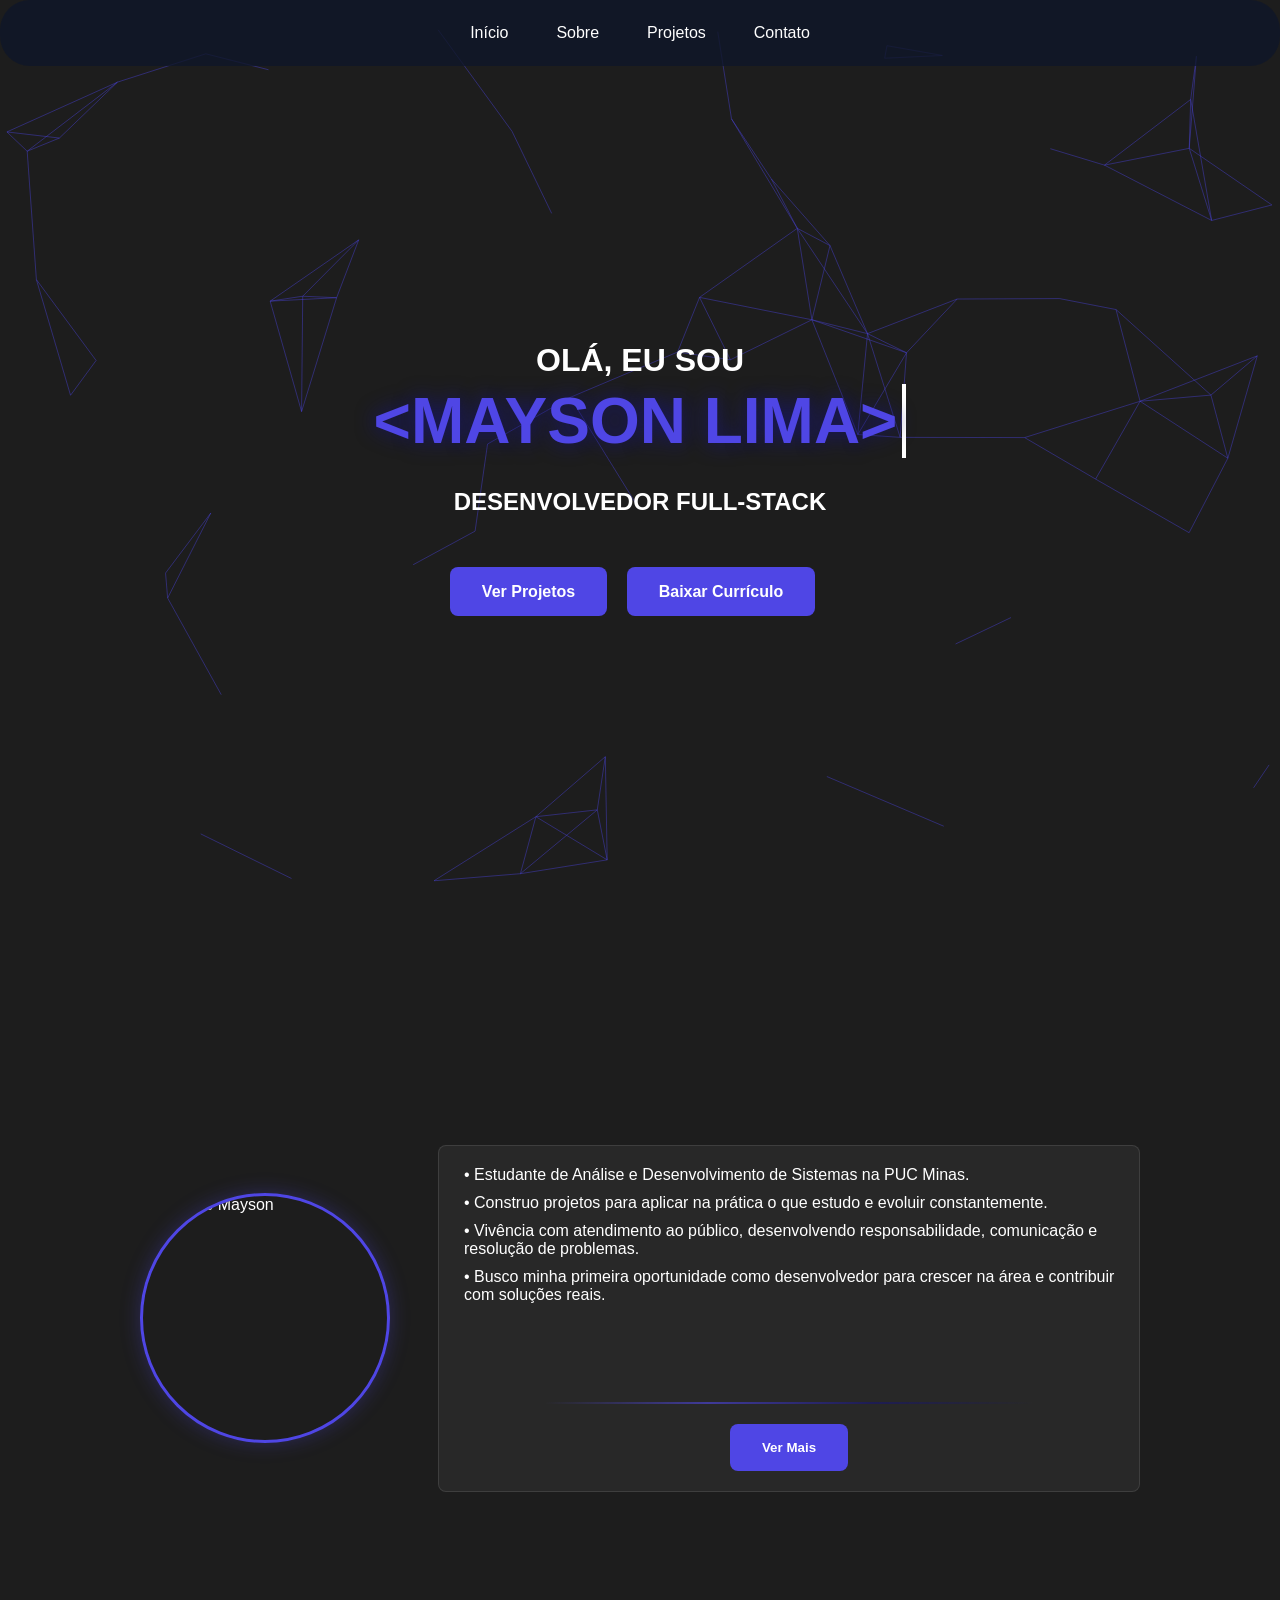
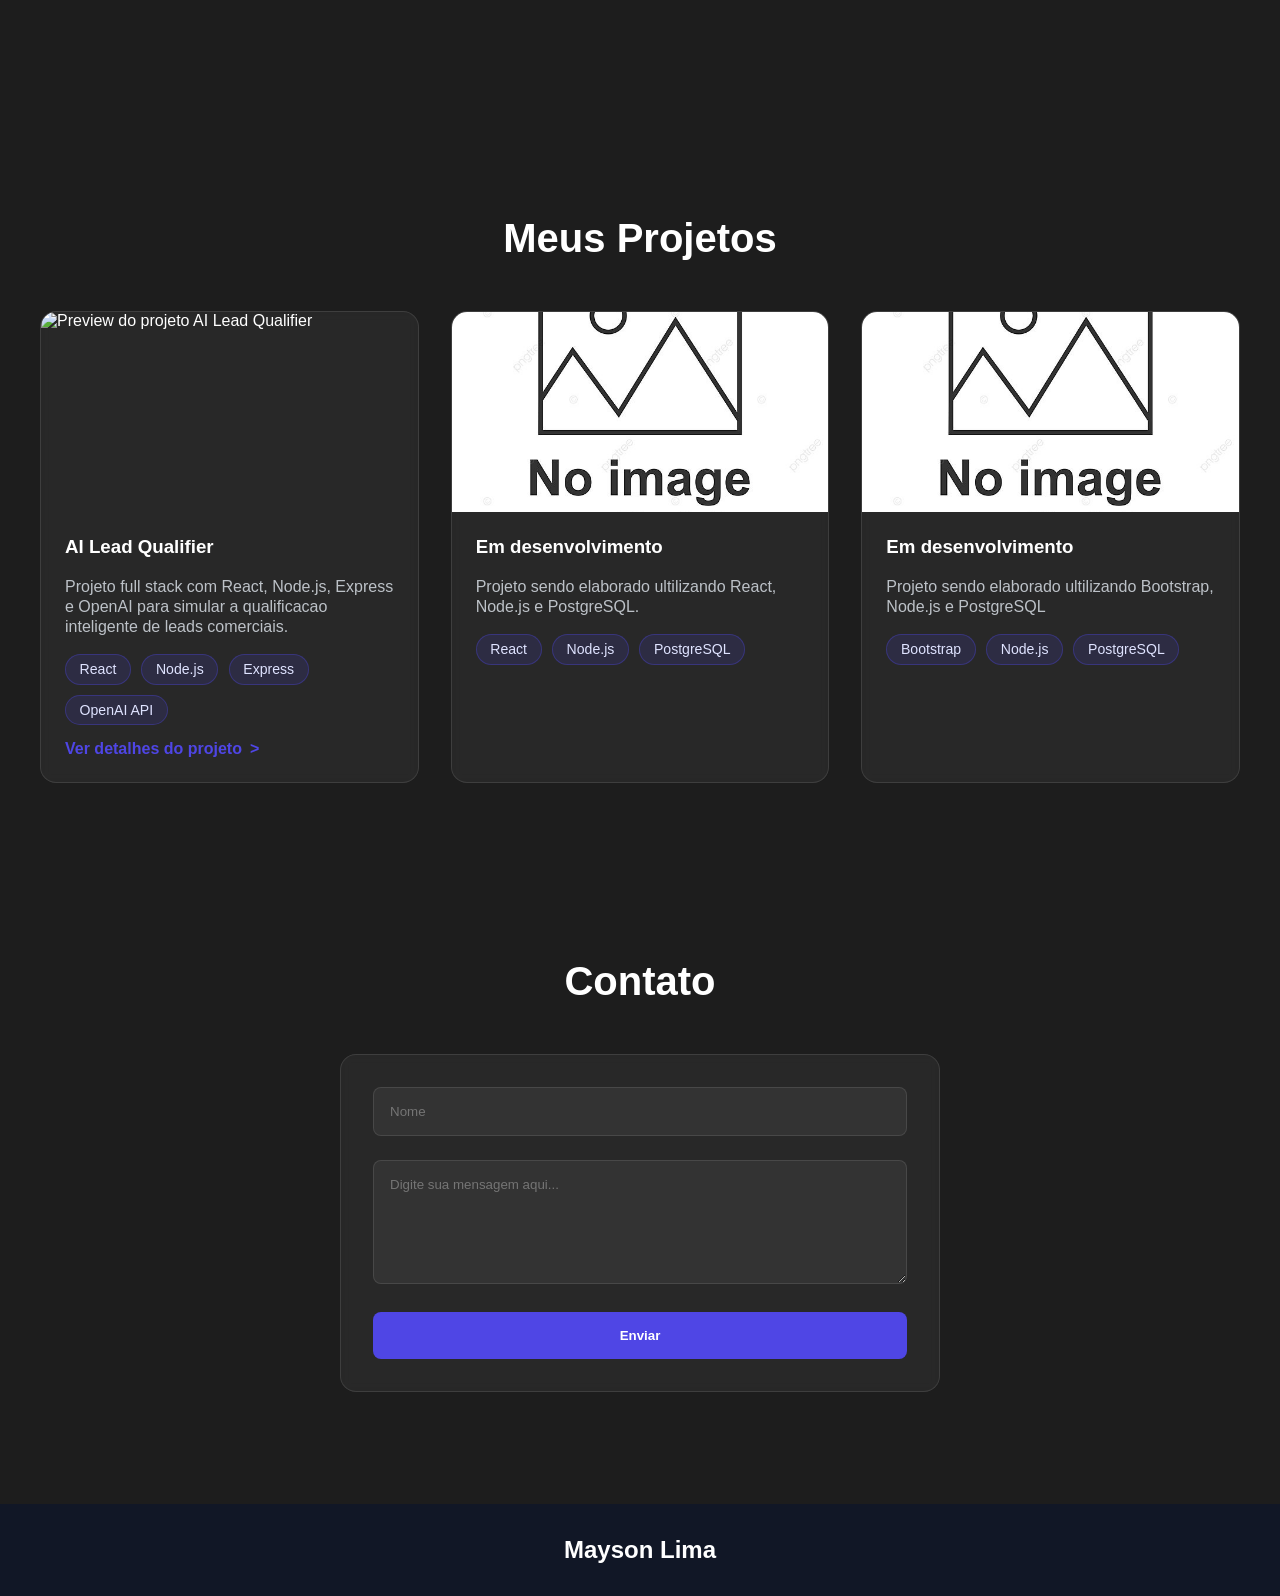
==== commit e4636eb0: "Adicionei a página do ai_lead_qualifier" ====
--- a/index.html
+++ b/index.html
@@ -29,7 +29,7 @@
                 <h1 class="introducao_hero">
                     <span class="titulo_introducao">OLÁ, EU SOU</span><br>
                     <span class="nome_mayson"></span><br>
-                    <span class="titulo_introducao_2">DESENVOLVEDOR FULL-STACK | JAVA & REACT</span>
+                    <span class="titulo_introducao_2">DESENVOLVEDOR FULL-STACK</span>
                 </h1>
                 <a href="#projetos" 
                 class="botao_cv">Ver Projetos</a>
@@ -79,6 +79,7 @@
             <span><i class="fa-brands fa-react"></i></span>
             <span><i class="fa-brands fa-node-js"></i></span>
             <span><i class="fa-brands fa-java"></i></span>
+            <span><i class="fa-brands fa-python"></i></span>
             <span><i class="fa-brands fa-github"></i></span>
             <span><i class="fa-brands fa-postgresql"></i></span>
             <span><i class="fa-brands fa-aws"></i></span>
@@ -88,6 +89,7 @@
             <span><i class="fa-brands fa-js"></i></span>
             <span><i class="fa-brands fa-react"></i></span>
             <span><i class="fa-brands fa-node-js"></i></span>
+            <span><i class="fa-brands fa-python"></i></span>
             <span><i class="fa-brands fa-java"></i></span>
             <span><i class="fa-brands fa-github"></i></span>
             <span><i class="fa-brands fa-postgresql"></i></span>
@@ -111,25 +113,44 @@
     <section id="projetos" class="projetos">
         <h2 class="projetos_titulo">Meus Projetos</h2>
         <div class="projetos_caixa">
-            <div class="projetos_card">
-                <img src="img/image.png" alt="Projeto 1" class="projetos_imagem">
-                <div class="caixa_textos_projeto">
-                    <h3 class="info_projetos">Em desenvolvimento</h3>
-                    <p>Projeto sendo elaborado ultilizando a linguagem de programação Java</p>
+            <a href="ai_lead_qualifier.html" class="projeto_link">
+                <div class="projetos_card">
+                    <img src="img/image_ex01.png" alt="Preview do projeto AI Lead Qualifier" class="projetos_imagem">
+                    <div class="caixa_textos_projeto">
+                        <h3 class="info_projetos">AI Lead Qualifier</h3>
+                        <p class="paragrafo_projetos">Projeto full stack com React, Node.js, Express e OpenAI para simular a qualificacao inteligente de leads comerciais.</p>
+                        <div class="tecnologias_card">
+                            <span class="tecnologia_tag">React</span>
+                            <span class="tecnologia_tag">Node.js</span>
+                            <span class="tecnologia_tag">Express</span>
+                            <span class="tecnologia_tag">OpenAI API</span>
+                        </div>
+                        <span class="projeto_cta">Ver detalhes do projeto</span>
+                    </div>
                 </div>
-            </div>
+            </a>
             <div class="projetos_card">
                 <img src="img/image.png" alt="Projeto 2" class="projetos_imagem">
                 <div class="caixa_textos_projeto">
                     <h3 class="info_projetos">Em desenvolvimento</h3>
-                    <p>Projeto sendo elaborado ultilizando React, Node.js e PostgreSQL.</p>
+                    <p class="paragrafo_projetos">Projeto sendo elaborado ultilizando React, Node.js e PostgreSQL.</p>
+                    <div class="tecnologias_card">
+                        <span class="tecnologia_tag">React</span>
+                        <span class="tecnologia_tag">Node.js</span>
+                        <span class="tecnologia_tag">PostgreSQL</span>
+                    </div>
                 </div>
             </div>
             <div class="projetos_card">
                 <img src="img/image.png" alt="Projeto 3" class="projetos_imagem">
                 <div class="caixa_textos_projeto">
                     <h3 class="info_projetos">Em desenvolvimento</h3>
-                    <p>Projeto sendo elaborado ultilizando Bootstrap, Node.js e PostgreSQL</p>
+                    <p class="paragrafo_projetos">Projeto sendo elaborado ultilizando Bootstrap, Node.js e PostgreSQL</p>
+                    <div class="tecnologias_card">
+                        <span class="tecnologia_tag">Bootstrap</span>
+                        <span class="tecnologia_tag">Node.js</span>
+                        <span class="tecnologia_tag">PostgreSQL</span>
+                    </div>
                 </div>
             </div>
              
@@ -166,4 +187,4 @@
     <script src="https://kit.fontawesome.com/f692f130e5.js" crossorigin="anonymous"></script>
 </body>
 
-</html>+</html>
--- a/global_styles.css
+++ b/global_styles.css
@@ -233,12 +233,21 @@
     margin: 0 auto;
 }
 
+.projeto_link{
+    text-decoration: none;
+    color: inherit;
+    display: block;
+}
+
 .projetos_card{
     background: rgba(255, 255, 255, 0.05) ;
     border-radius: 16px;
     backdrop-filter: blur(5px);
     border: 1px solid var(--glass);
     overflow: hidden;
+    height: 100%;
+    display: flex;
+    flex-direction: column;
 }
 
 .projetos_titulo{
@@ -275,6 +284,240 @@
 
 .caixa_textos_projeto{
     padding: 1.5rem;
+    display: flex;
+    flex-direction: column;
+    gap: 0.9rem;
+    flex: 1;
+}
+
+.tecnologias_card{
+    display: flex;
+    flex-wrap: wrap;
+    gap: 0.65rem;
+    margin-top: 0.15rem;
+}
+
+.tecnologia_tag{
+    padding: 0.45rem 0.85rem;
+    border-radius: 999px;
+    border: 1px solid rgba(79, 70, 229, 0.35);
+    background: rgba(79, 70, 229, 0.14);
+    color: #dfe3ff;
+    font-size: 0.88rem;
+    line-height: 1;
+}
+
+.caixa_textos_projeto .projeto_cta{
+    margin-top: auto;
+}
+
+.projeto_cta{
+    display: inline-flex;
+    align-items: center;
+    gap: 0.5rem;
+    margin-top: 1rem;
+    color: var(--primary);
+    font-weight: bold;
+}
+
+.projeto_cta::after{
+    content: '>';
+}
+
+.pagina_projeto{
+    min-height: 100vh;
+}
+
+.projeto_main{
+    width: min(1200px, calc(100% - 2rem));
+    margin: 0 auto;
+    padding: 8rem 0 4rem;
+}
+
+.projeto_hero{
+    display: grid;
+    grid-template-columns: minmax(0, 1.1fr) minmax(320px, 0.9fr);
+    gap: 2rem;
+    align-items: center;
+    margin-bottom: 2rem;
+}
+
+.projeto_card_info,
+.projeto_card_visual,
+.projeto_bloco{
+    background: rgba(255, 255, 255, 0.05);
+    border: 1px solid var(--glass);
+    border-radius: 24px;
+    backdrop-filter: blur(7px);
+    box-shadow: 0 12px 32px rgba(15, 23, 42, 0.18);
+}
+
+.projeto_card_info{
+    padding: 2.25rem;
+}
+
+.projeto_card_visual{
+    padding: 1rem;
+}
+
+.projeto_card_visual img,
+.galeria_item img{
+    width: 100%;
+    display: block;
+    border-radius: 18px;
+}
+
+.projeto_tag{
+    display: inline-flex;
+    align-items: center;
+    font-size: 0.85rem;
+    letter-spacing: 0.08em;
+    text-transform: uppercase;
+    color: #c9d0ff;
+    margin-bottom: 1rem;
+}
+
+.projeto_titulo{
+    font-size: clamp(2.4rem, 5vw, 3.6rem);
+    line-height: 1.05;
+    margin: 0 0 1rem;
+}
+
+.projeto_resumo{
+    color: rgba(255, 255, 255, 0.78);
+    line-height: 1.7;
+    margin-bottom: 1.5rem;
+    max-width: 60ch;
+}
+
+.projeto_acoes{
+    display: flex;
+    flex-wrap: wrap;
+    gap: 1rem;
+    margin-bottom: 1.75rem;
+}
+
+.botao_secundario{
+    display: inline-flex;
+    align-items: center;
+    justify-content: center;
+    padding: 1rem 2rem;
+    border-radius: 8px;
+    border: 1px solid var(--glass);
+    color: var(--light);
+    text-decoration: none;
+    transition: all 0.5s ease;
+}
+
+.botao_secundario:hover{
+    transform: translateY(-4px);
+    border-color: rgba(79, 70, 229, 0.6);
+    box-shadow: 0 5px 15px rgba(79, 70, 229, 0.22);
+}
+
+.projeto_lista_destaque{
+    display: grid;
+    grid-template-columns: repeat(auto-fit, minmax(180px, 1fr));
+    gap: 1rem;
+}
+
+.projeto_lista_destaque article{
+    padding: 1rem;
+    border-radius: 18px;
+    background: rgba(255, 255, 255, 0.05);
+    border: 1px solid rgba(255, 255, 255, 0.08);
+}
+
+.projeto_lista_destaque h3{
+    margin-bottom: 0.5rem;
+}
+
+.projeto_lista_destaque p{
+    color: rgba(255, 255, 255, 0.72);
+    line-height: 1.5;
+}
+
+.projeto_grade{
+    display: grid;
+    grid-template-columns: repeat(2, minmax(0, 1fr));
+    gap: 2rem;
+    margin-bottom: 2rem;
+}
+
+.projeto_bloco{
+    padding: 2rem;
+}
+
+.projeto_bloco h2{
+    font-size: 2rem;
+    margin-bottom: 1rem;
+}
+
+.projeto_bloco p{
+    color: rgba(255, 255, 255, 0.76);
+    line-height: 1.7;
+}
+
+.projeto_fluxo{
+    display: grid;
+    gap: 1rem;
+    margin-top: 1.5rem;
+}
+
+.projeto_fluxo article{
+    padding: 1rem 1.2rem;
+    border-left: 3px solid var(--primary);
+    background: rgba(255, 255, 255, 0.04);
+    border-radius: 16px;
+}
+
+.projeto_fluxo span{
+    display: inline-block;
+    margin-bottom: 0.5rem;
+    color: #b8c2ff;
+    font-weight: bold;
+}
+
+.stack_lista{
+    display: flex;
+    flex-wrap: wrap;
+    gap: 0.75rem;
+    margin-top: 1.25rem;
+}
+
+.stack_item{
+    padding: 0.75rem 1rem;
+    border-radius: 999px;
+    background: rgba(79, 70, 229, 0.16);
+    border: 1px solid rgba(79, 70, 229, 0.35);
+    color: var(--light);
+}
+
+.galeria_grade{
+    display: grid;
+    grid-template-columns: repeat(3, minmax(0, 1fr));
+    gap: 1.25rem;
+    margin-top: 1.5rem;
+}
+
+.galeria_item{
+    background: rgba(255, 255, 255, 0.04);
+    border: 1px solid rgba(255, 255, 255, 0.08);
+    border-radius: 20px;
+    overflow: hidden;
+}
+
+.galeria_item figcaption{
+    padding: 1rem;
+    color: rgba(255, 255, 255, 0.72);
+    line-height: 1.6;
+}
+
+.observacao_repo{
+    display: inline-block;
+    margin-top: 1rem;
+    color: rgba(255, 255, 255, 0.55);
+    font-size: 0.95rem;
 }
 
 .contatos{
@@ -473,6 +716,39 @@
         grid-template-columns: 1fr;
     }
 
+    .projetos_card{
+        min-height: auto;
+    }
+
+    .tecnologias_card{
+        gap: 0.5rem;
+    }
+
+    .tecnologia_tag{
+        font-size: 0.82rem;
+        padding: 0.4rem 0.75rem;
+    }
+
+    .projeto_main{
+        width: min(100% - 1.25rem, 1200px);
+        padding-top: 7rem;
+    }
+
+    .projeto_hero,
+    .projeto_grade,
+    .galeria_grade{
+        grid-template-columns: 1fr;
+    }
+
+    .projeto_card_info,
+    .projeto_bloco{
+        padding: 1.5rem;
+    }
+
+    .projeto_titulo{
+        font-size: 2.3rem;
+    }
+
     .formulario_contato{
         padding: 1.5rem;
     }
@@ -535,6 +811,15 @@
 
     .projetos_caixa{
         grid-template-columns: repeat(2, 1fr);
+    }
+
+    .projeto_hero,
+    .projeto_grade{
+        grid-template-columns: 1fr;
+    }
+
+    .galeria_grade{
+        grid-template-columns: repeat(2, minmax(0, 1fr));
     }
 
     .tech-container{
@@ -629,4 +914,4 @@
 .tech-track span:hover{
     color: var(--primary);
     transform: scale(1.2);
-}+}
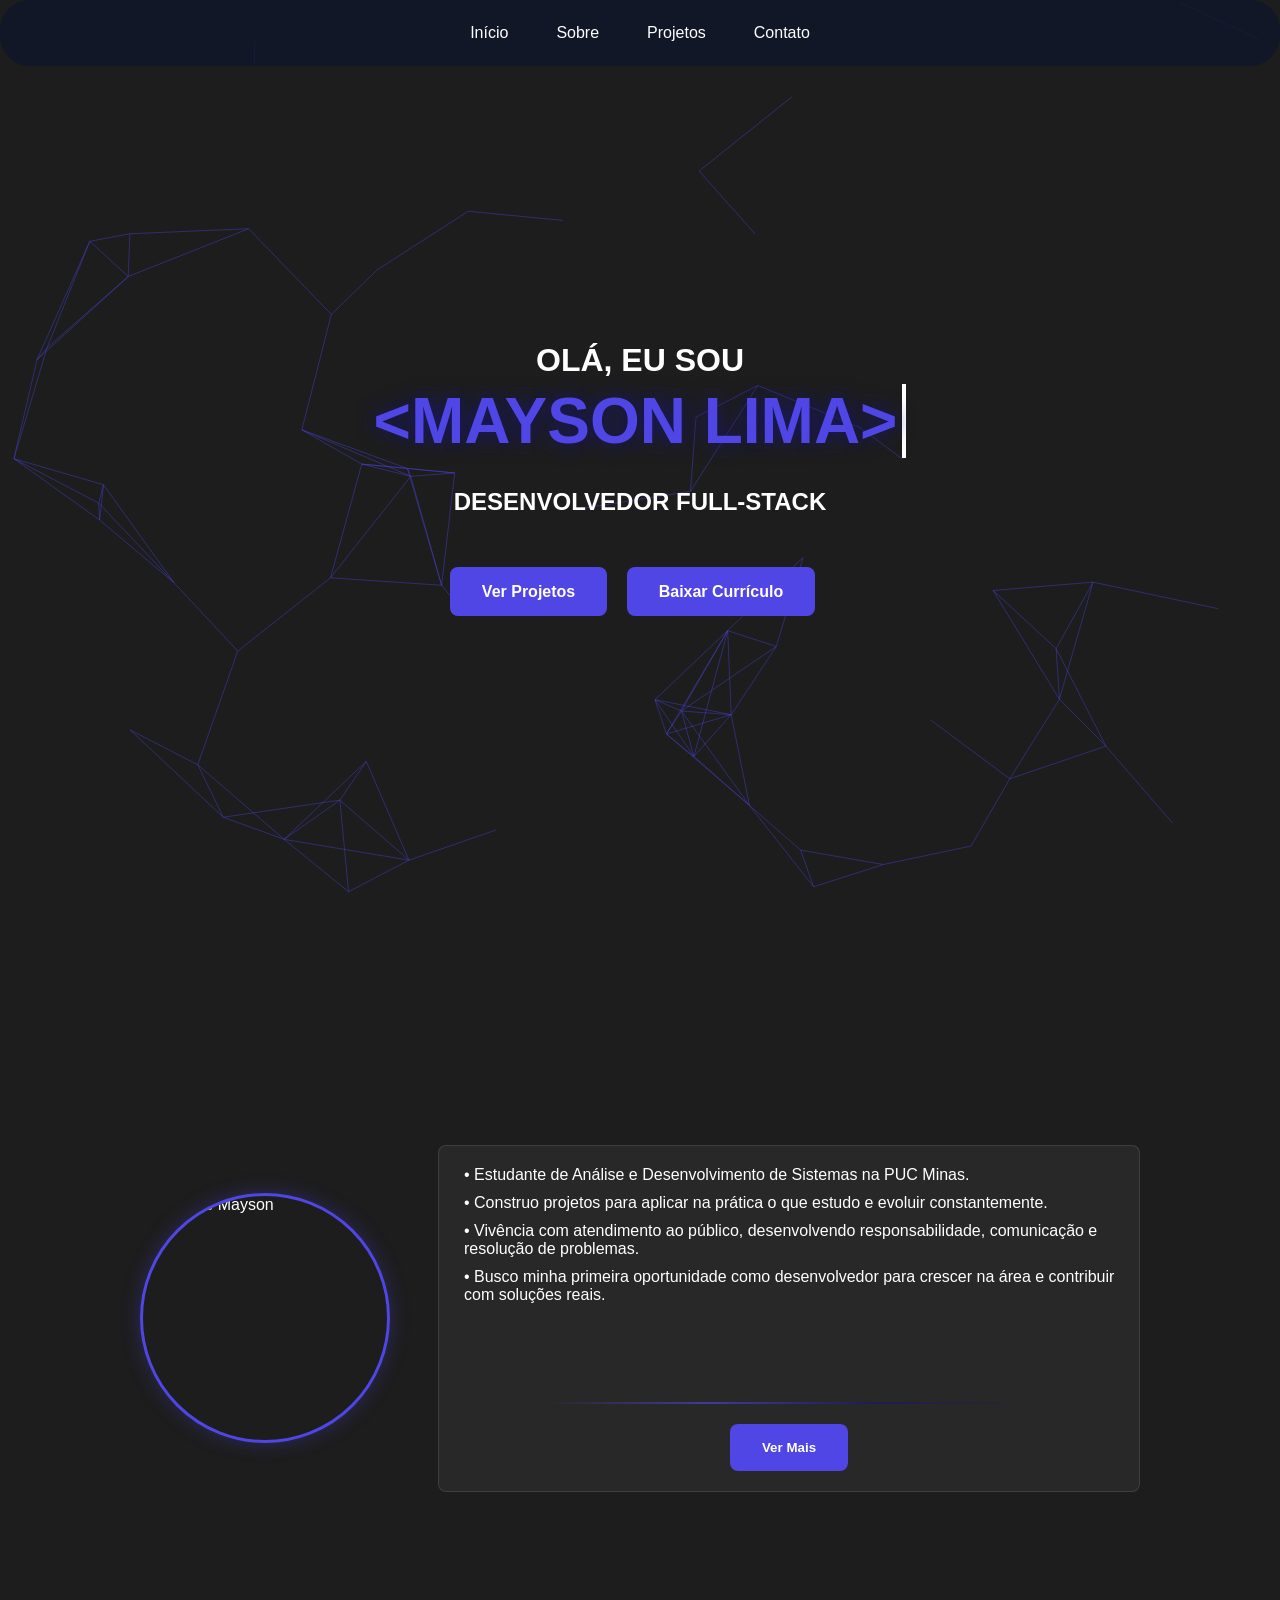
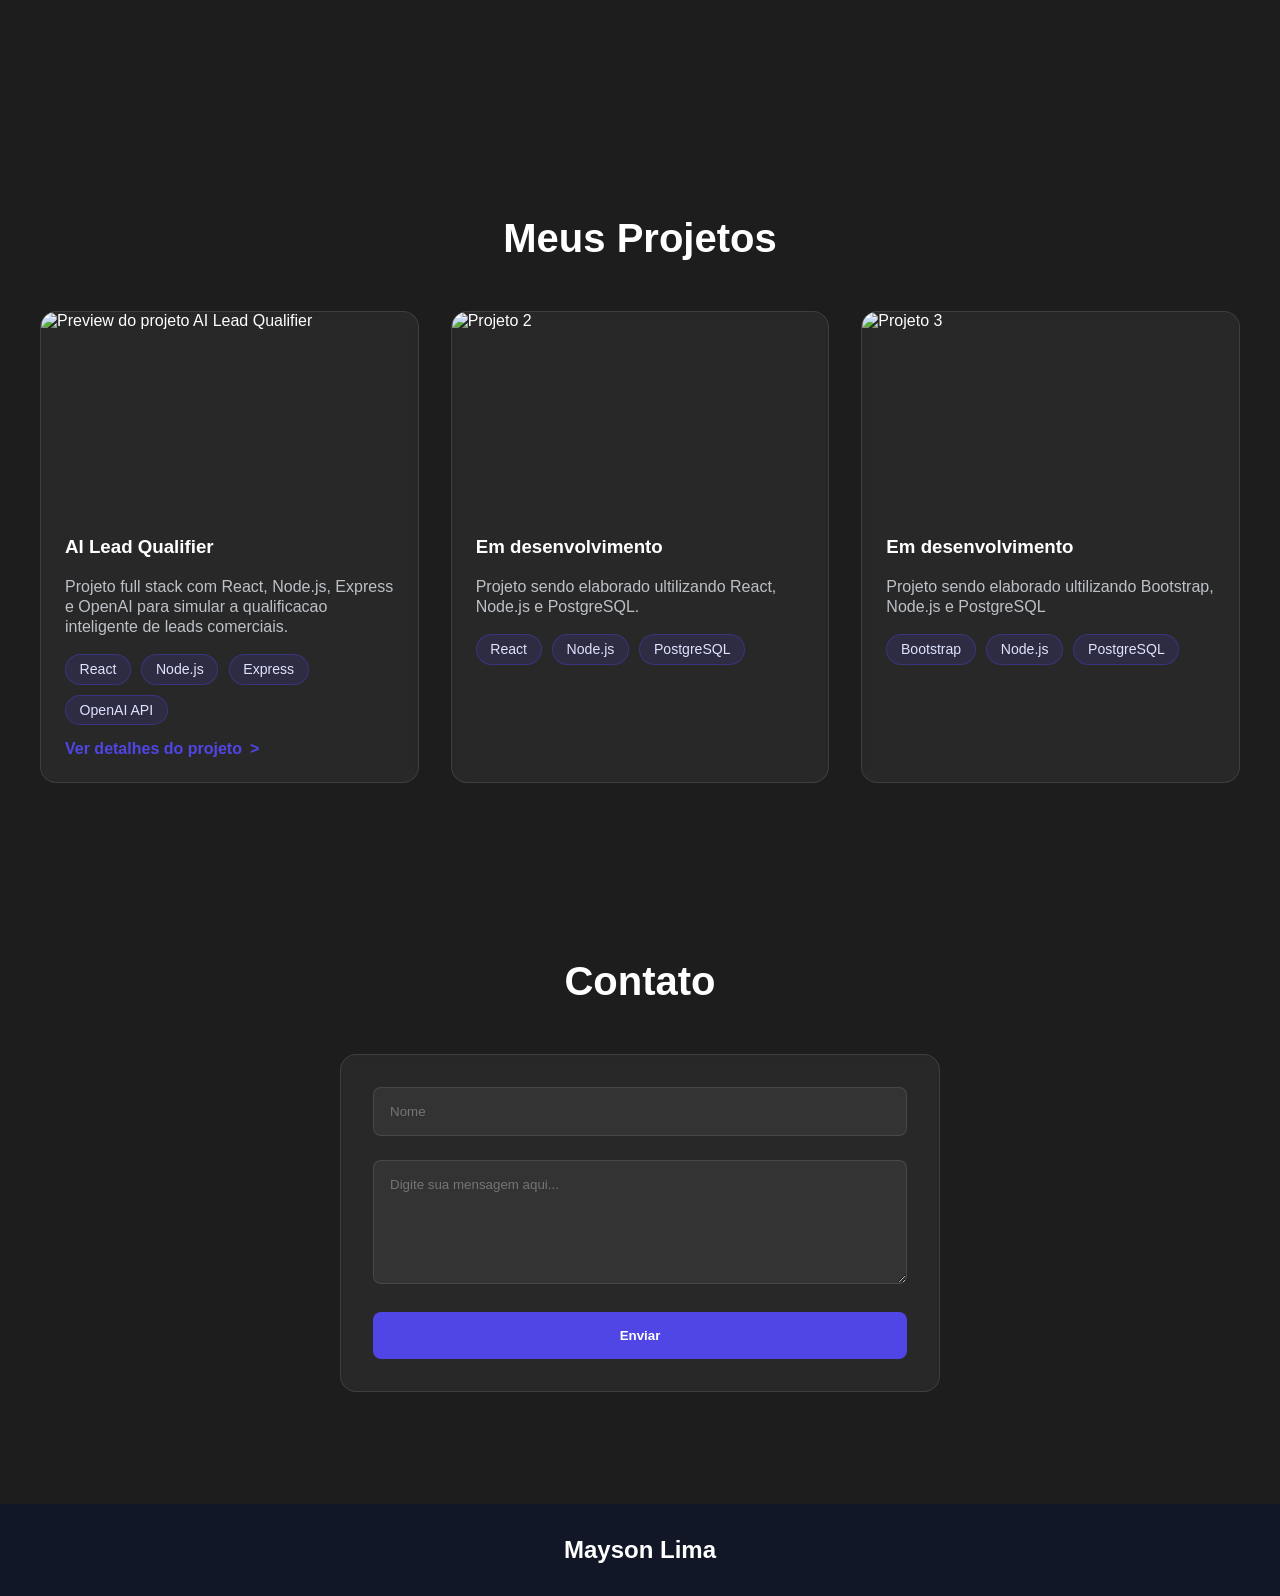
==== commit cb4d2542: "adicionada imagem default" ====
--- a/index.html
+++ b/index.html
@@ -130,7 +130,7 @@
                 </div>
             </a>
             <div class="projetos_card">
-                <img src="img/image.png" alt="Projeto 2" class="projetos_imagem">
+                <img src="img/default.png" alt="Projeto 2" class="projetos_imagem">
                 <div class="caixa_textos_projeto">
                     <h3 class="info_projetos">Em desenvolvimento</h3>
                     <p class="paragrafo_projetos">Projeto sendo elaborado ultilizando React, Node.js e PostgreSQL.</p>
@@ -142,7 +142,7 @@
                 </div>
             </div>
             <div class="projetos_card">
-                <img src="img/image.png" alt="Projeto 3" class="projetos_imagem">
+                <img src="img/default.png" alt="Projeto 3" class="projetos_imagem">
                 <div class="caixa_textos_projeto">
                     <h3 class="info_projetos">Em desenvolvimento</h3>
                     <p class="paragrafo_projetos">Projeto sendo elaborado ultilizando Bootstrap, Node.js e PostgreSQL</p>
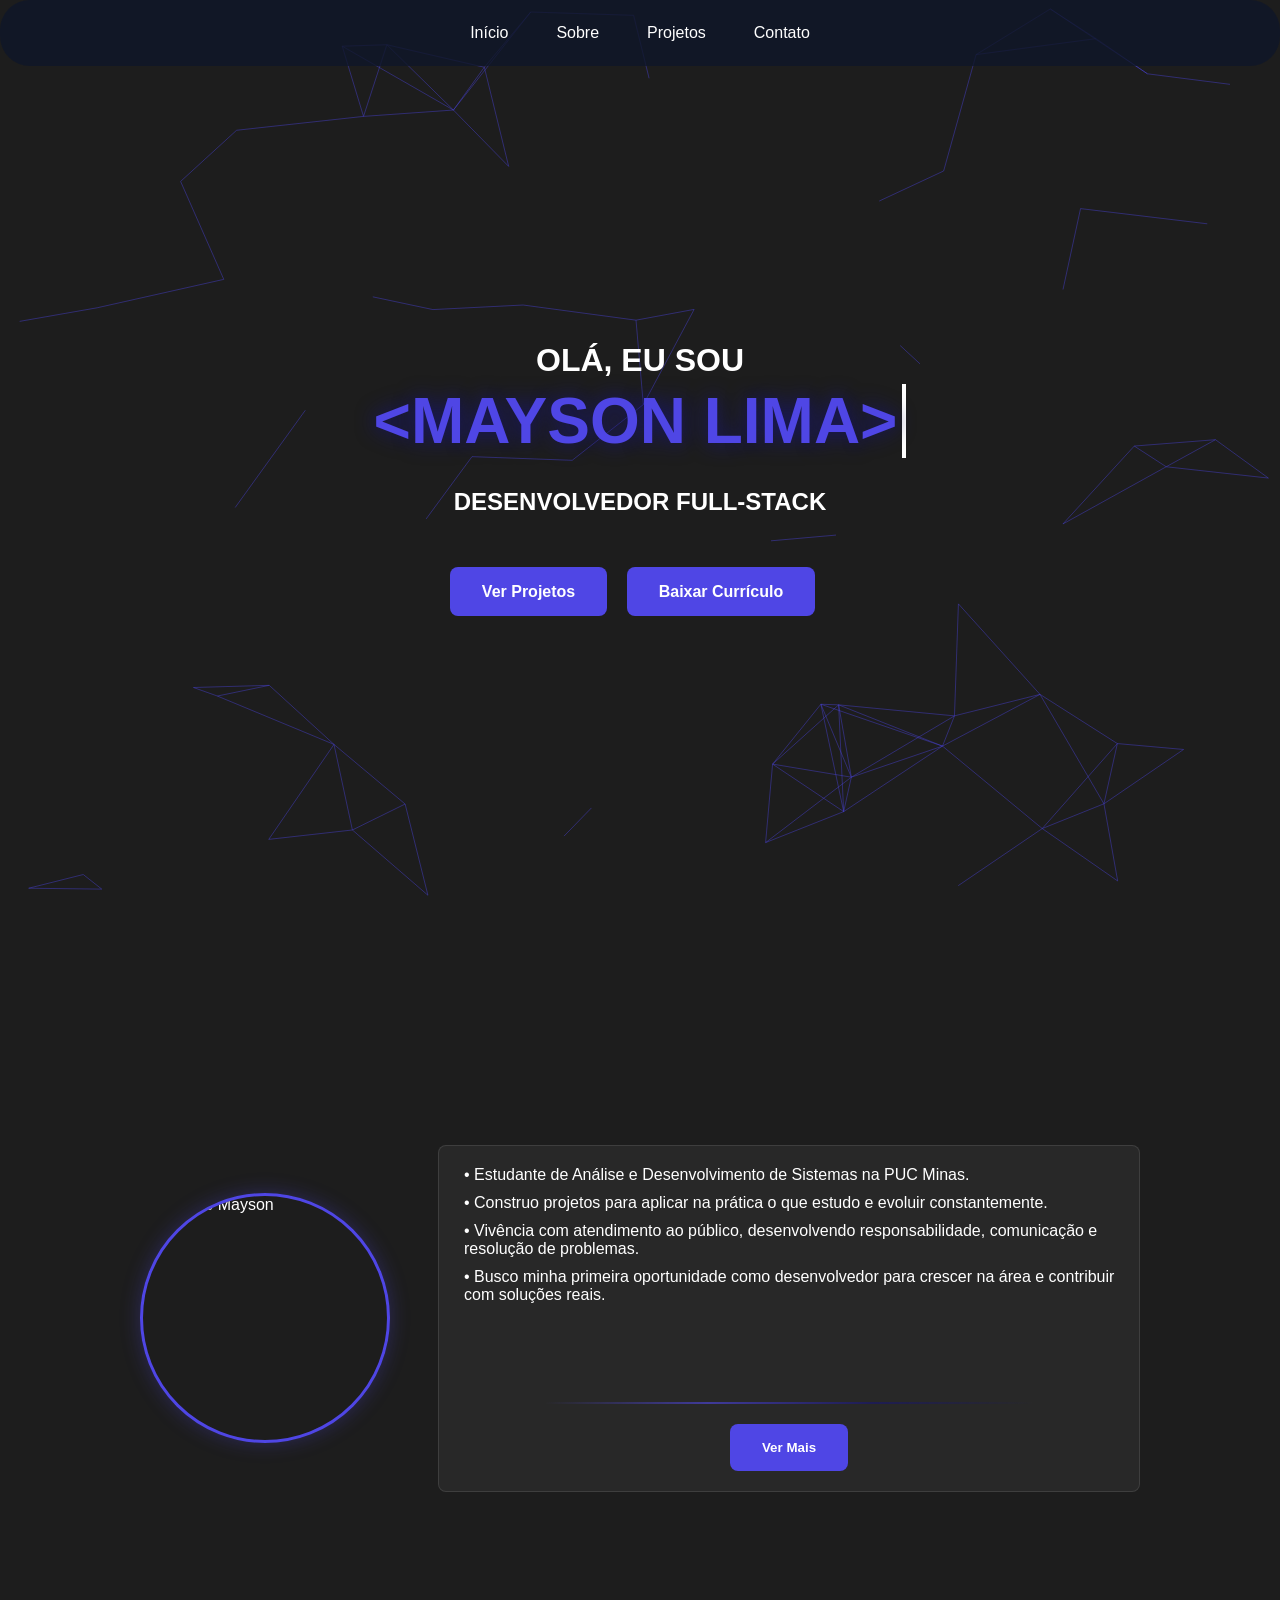
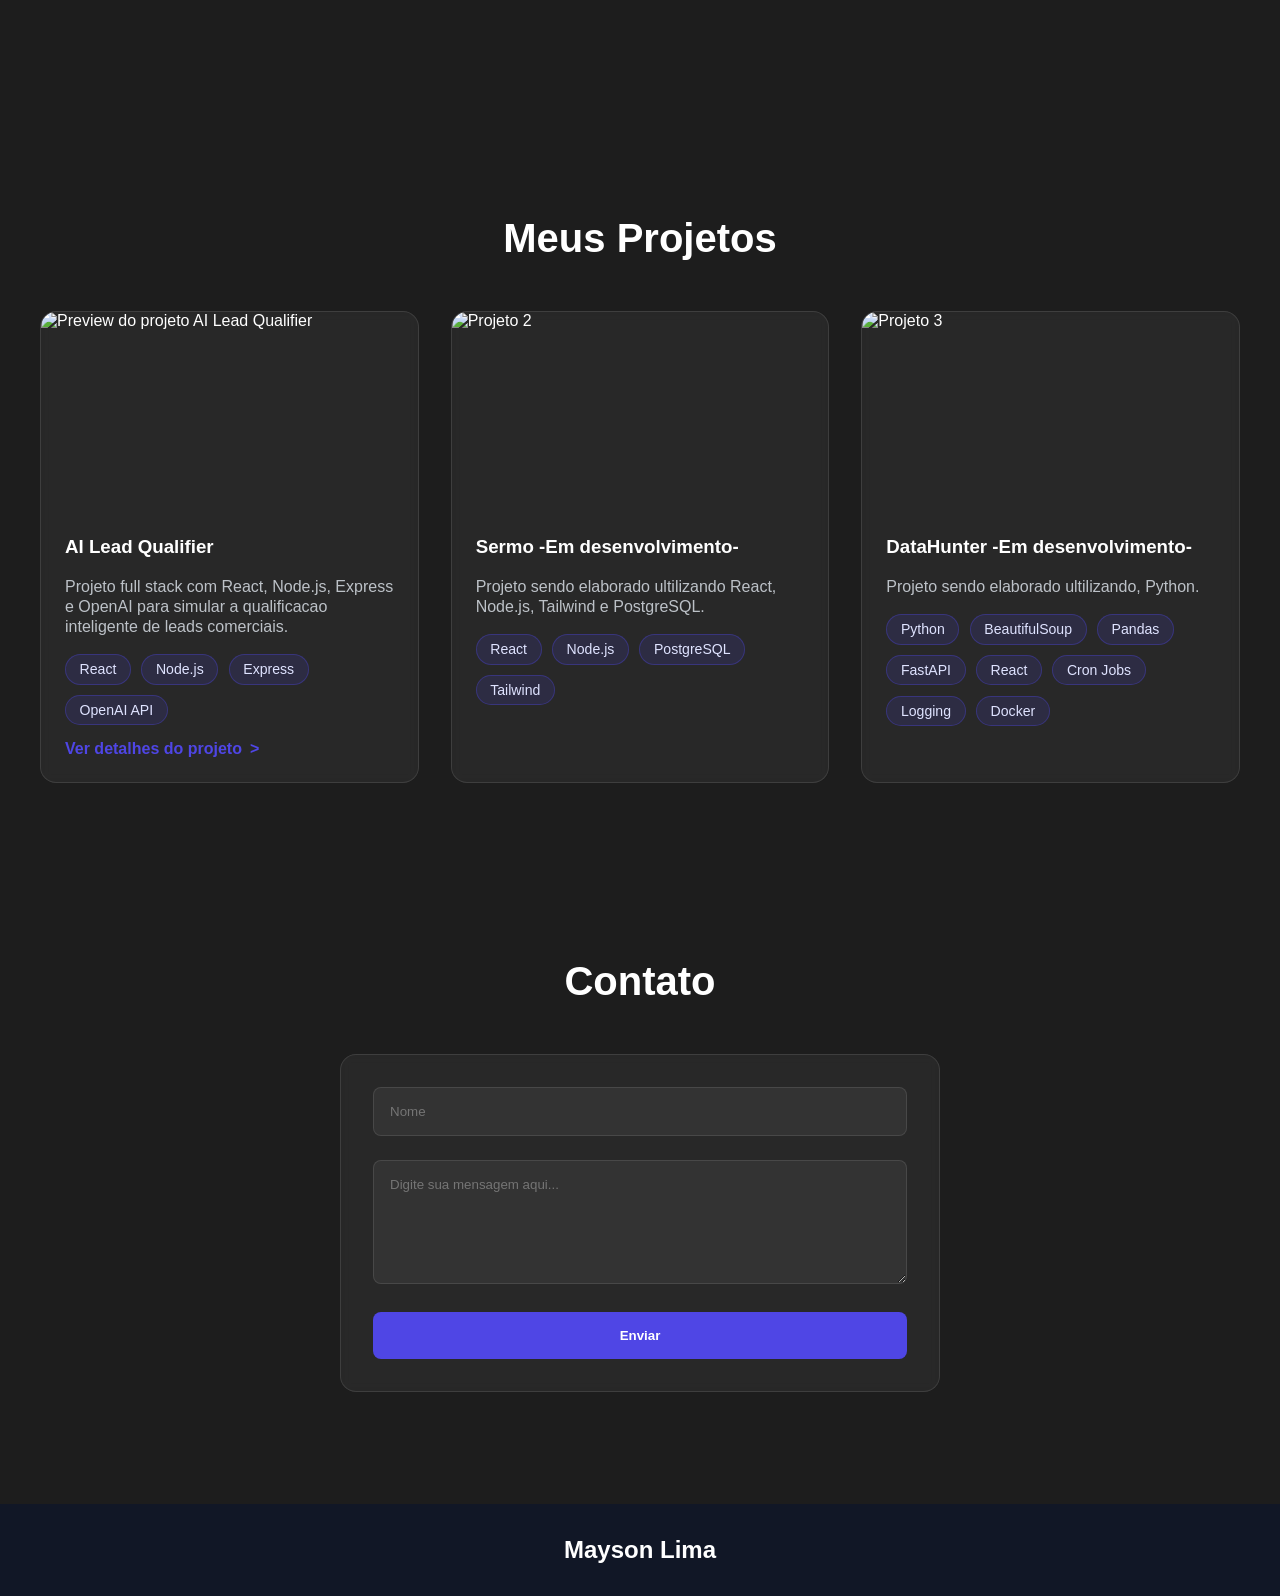
==== commit 6e08d29f: "atualizado a descrição 3" ====
--- a/index.html
+++ b/index.html
@@ -132,24 +132,30 @@
             <div class="projetos_card">
                 <img src="img/default.png" alt="Projeto 2" class="projetos_imagem">
                 <div class="caixa_textos_projeto">
-                    <h3 class="info_projetos">Em desenvolvimento</h3>
-                    <p class="paragrafo_projetos">Projeto sendo elaborado ultilizando React, Node.js e PostgreSQL.</p>
+                    <h3 class="info_projetos">Sermo -Em desenvolvimento-</h3>
+                    <p class="paragrafo_projetos">Projeto sendo elaborado ultilizando React, Node.js, Tailwind e PostgreSQL.</p>
                     <div class="tecnologias_card">
                         <span class="tecnologia_tag">React</span>
                         <span class="tecnologia_tag">Node.js</span>
                         <span class="tecnologia_tag">PostgreSQL</span>
+                        <span class="tecnologia_tag">Tailwind</span>
                     </div>
                 </div>
             </div>
             <div class="projetos_card">
                 <img src="img/default.png" alt="Projeto 3" class="projetos_imagem">
                 <div class="caixa_textos_projeto">
-                    <h3 class="info_projetos">Em desenvolvimento</h3>
-                    <p class="paragrafo_projetos">Projeto sendo elaborado ultilizando Bootstrap, Node.js e PostgreSQL</p>
+                    <h3 class="info_projetos">DataHunter -Em desenvolvimento- </h3>
+                    <p class="paragrafo_projetos">Projeto sendo elaborado ultilizando, Python. </p>
                     <div class="tecnologias_card">
-                        <span class="tecnologia_tag">Bootstrap</span>
-                        <span class="tecnologia_tag">Node.js</span>
-                        <span class="tecnologia_tag">PostgreSQL</span>
+                        <span class="tecnologia_tag">Python</span>
+                        <span class="tecnologia_tag">BeautifulSoup</span>
+                        <span class="tecnologia_tag">Pandas</span>
+                        <span class="tecnologia_tag">FastAPI</span>
+                        <span class="tecnologia_tag">React</span>
+                        <span class="tecnologia_tag">Cron Jobs</span>
+                        <span class="tecnologia_tag">Logging</span>
+                        <span class="tecnologia_tag">Docker</span>
                     </div>
                 </div>
             </div>
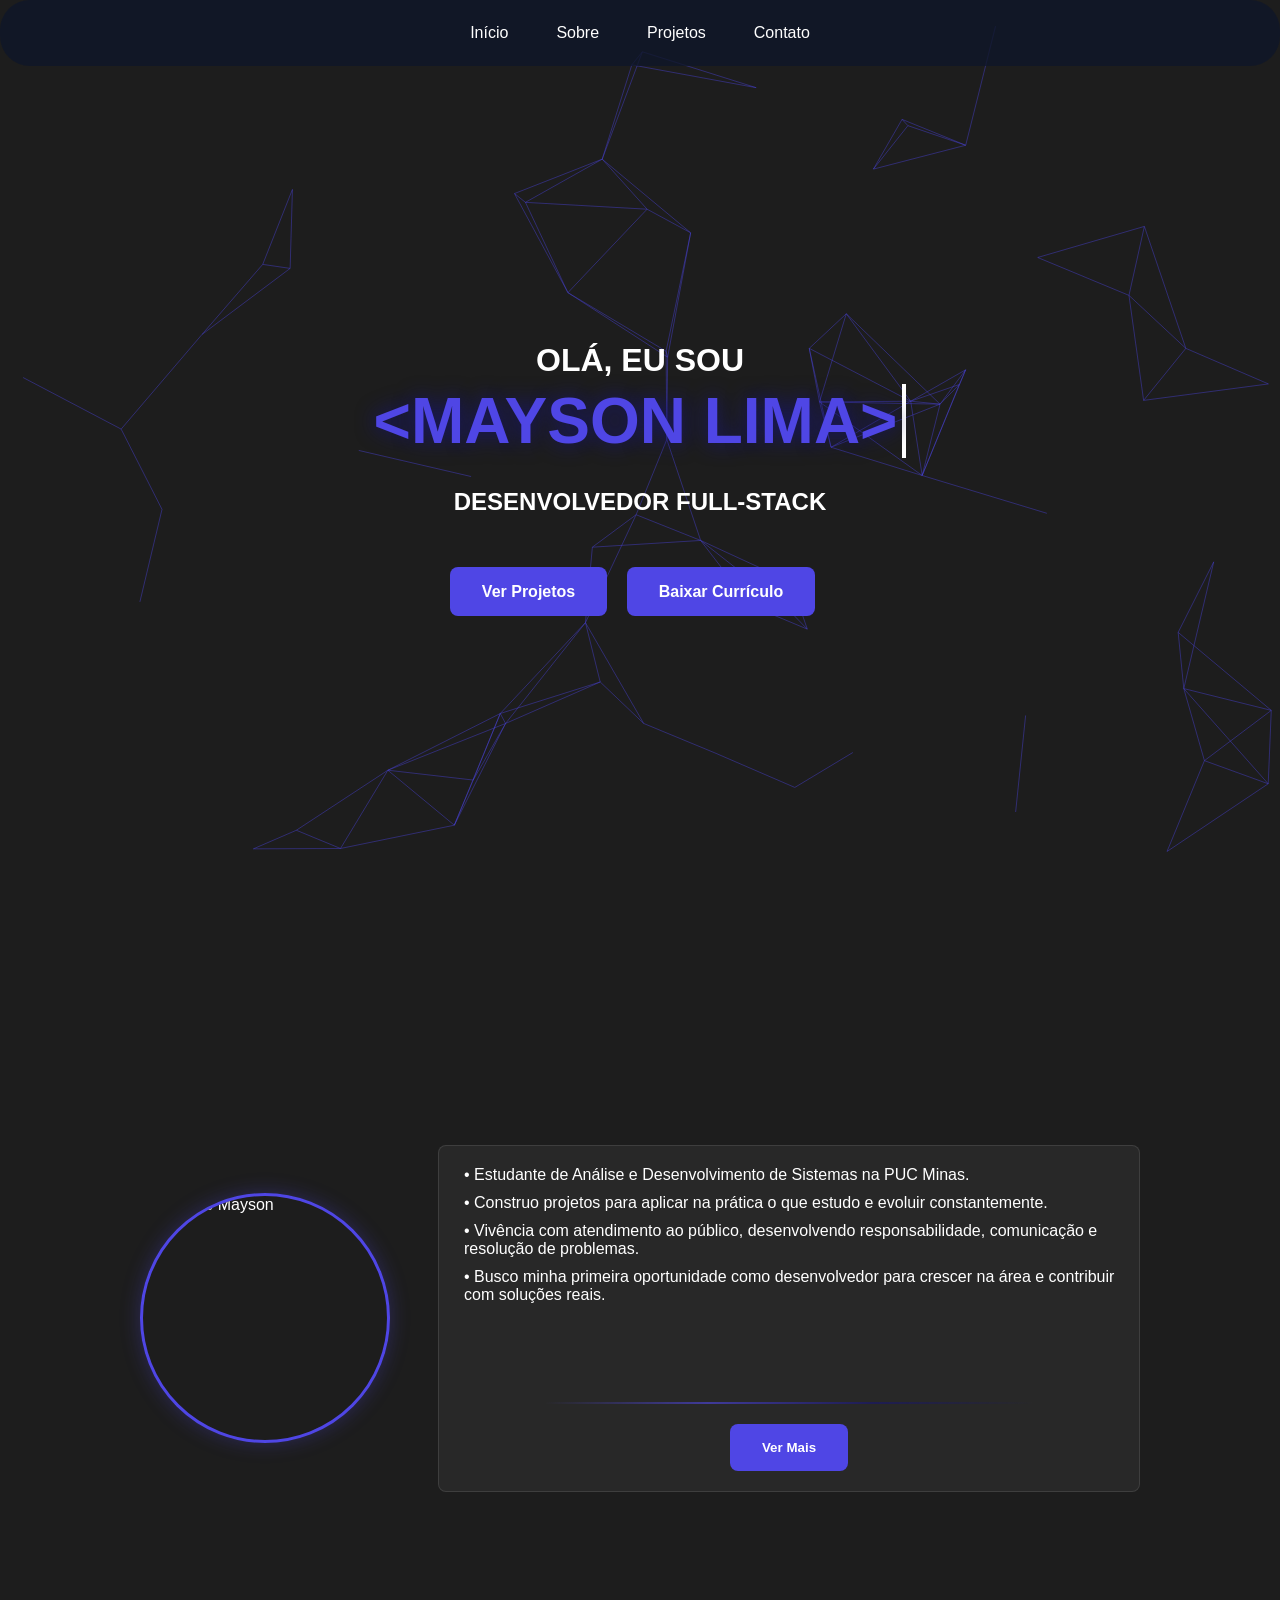
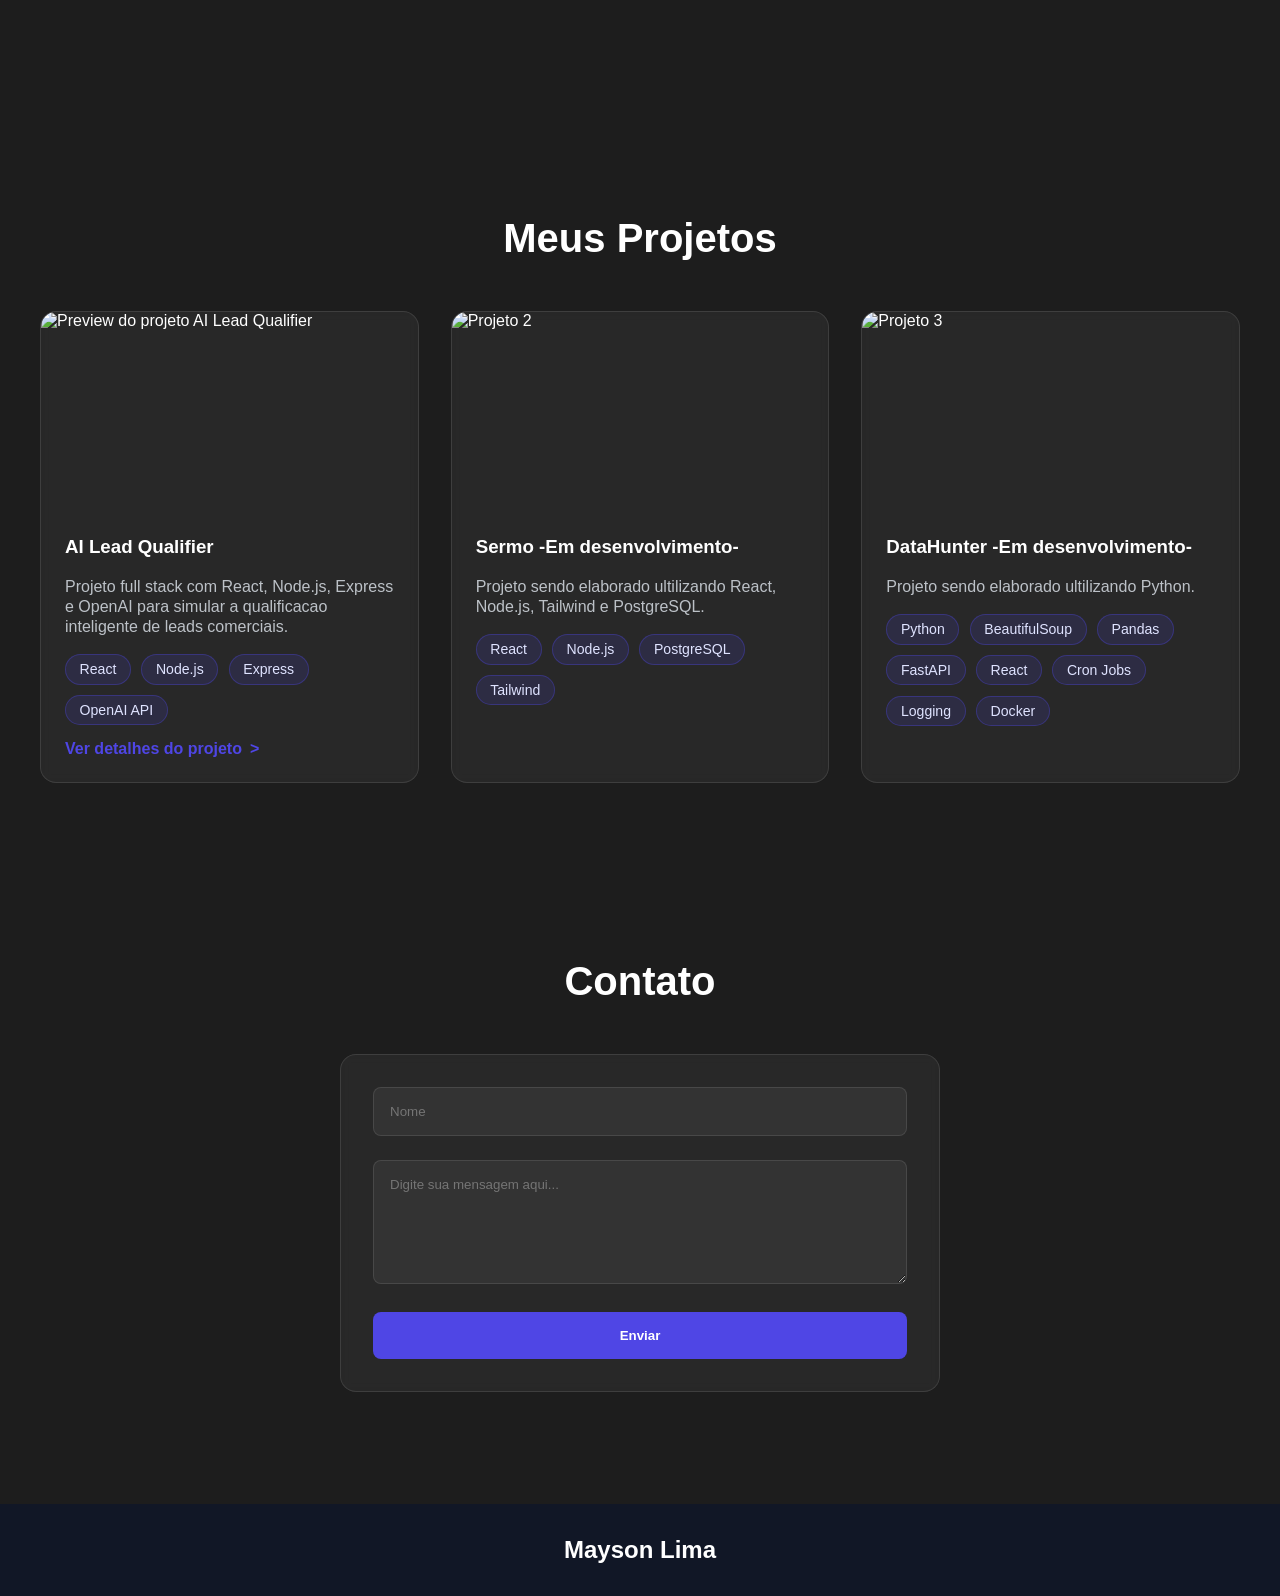
==== commit 93626c3e: "atualizado a descrição 3 pois ficou uma ','" ====
--- a/index.html
+++ b/index.html
@@ -146,7 +146,7 @@
                 <img src="img/default.png" alt="Projeto 3" class="projetos_imagem">
                 <div class="caixa_textos_projeto">
                     <h3 class="info_projetos">DataHunter -Em desenvolvimento- </h3>
-                    <p class="paragrafo_projetos">Projeto sendo elaborado ultilizando, Python. </p>
+                    <p class="paragrafo_projetos">Projeto sendo elaborado ultilizando Python. </p>
                     <div class="tecnologias_card">
                         <span class="tecnologia_tag">Python</span>
                         <span class="tecnologia_tag">BeautifulSoup</span>
